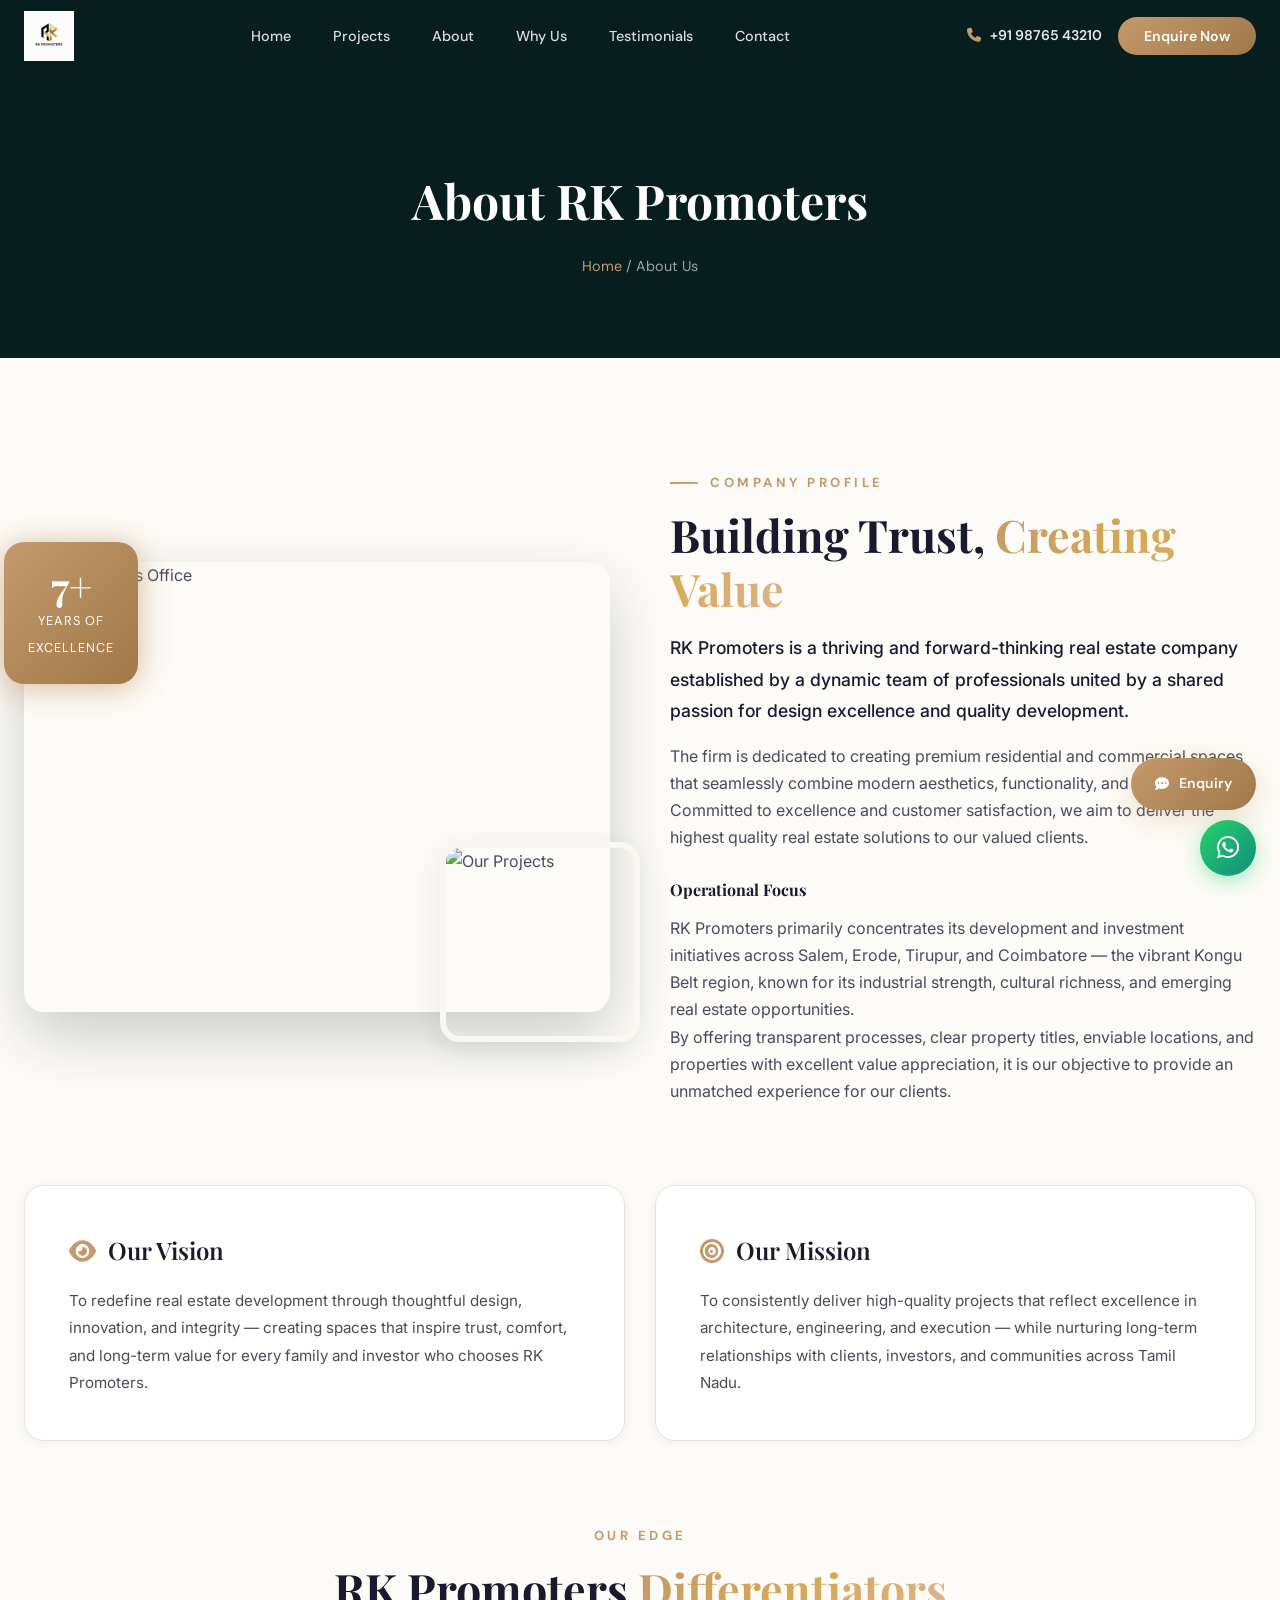
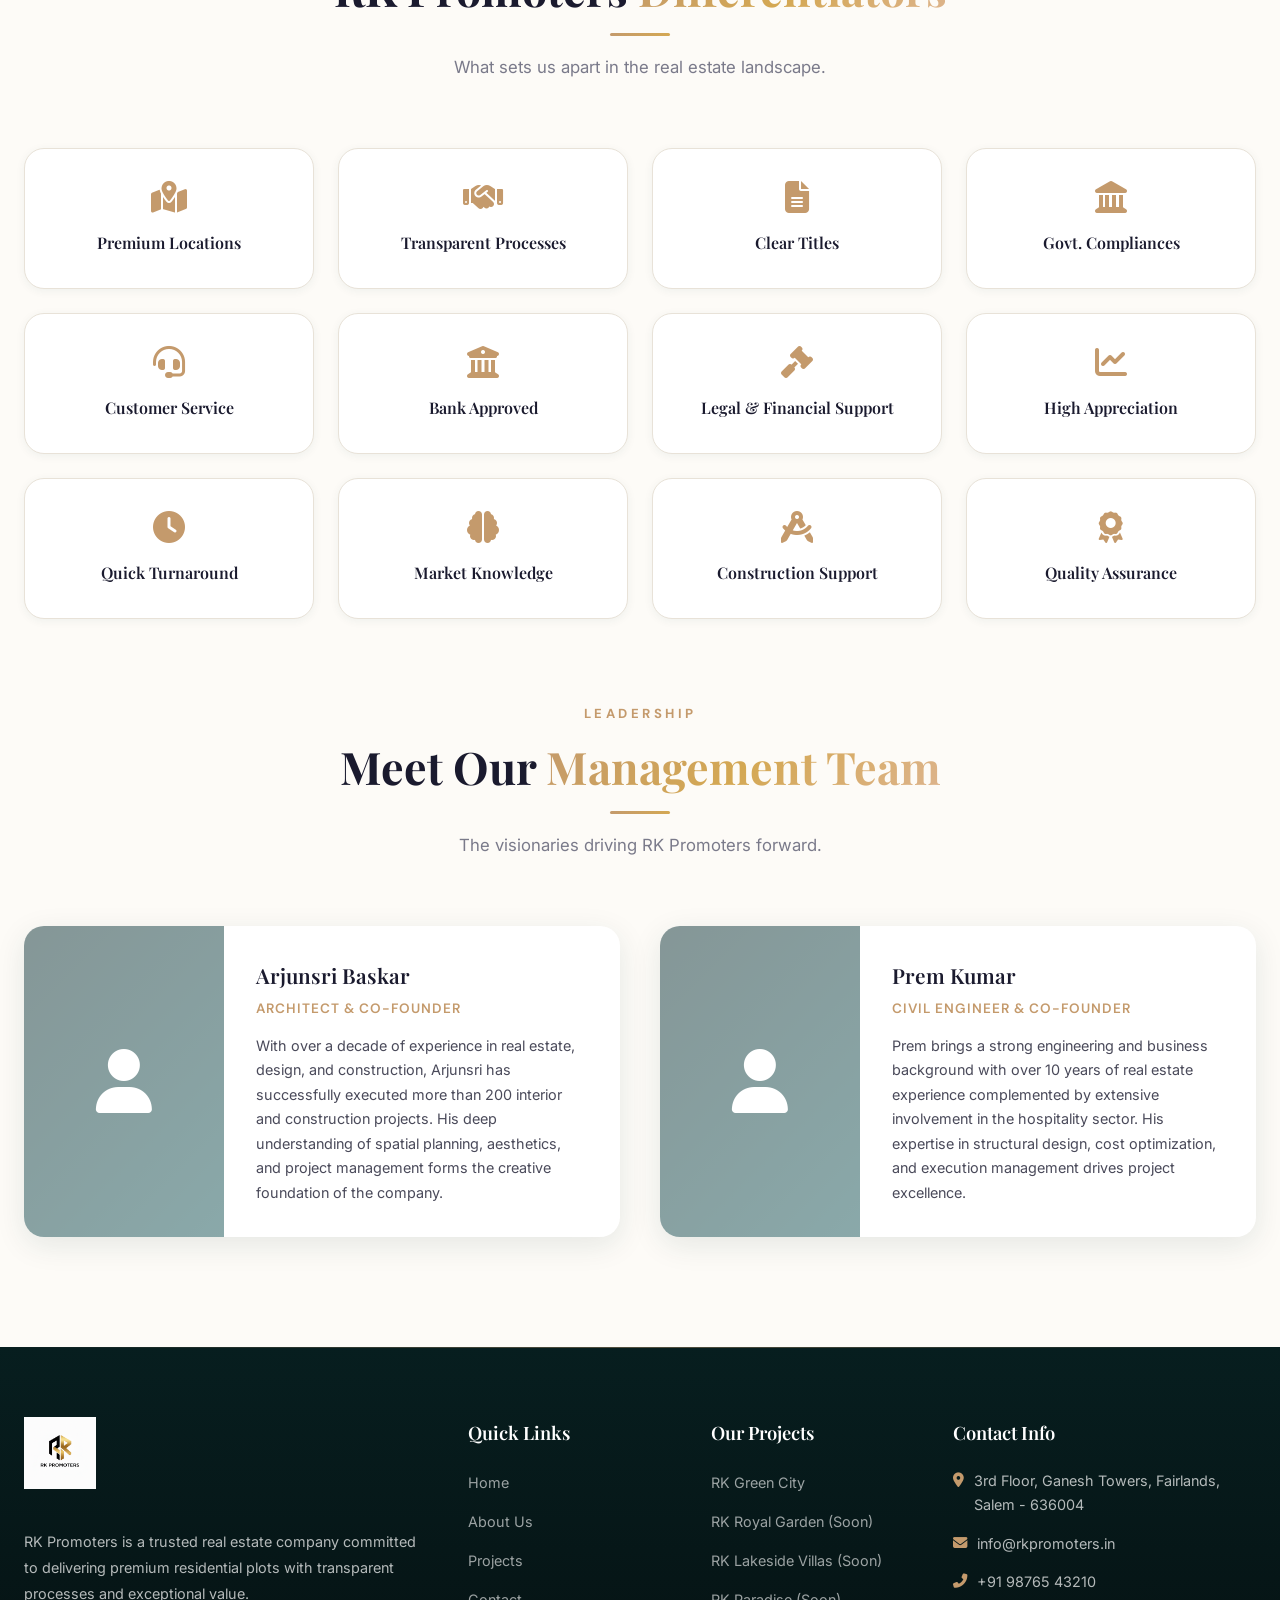
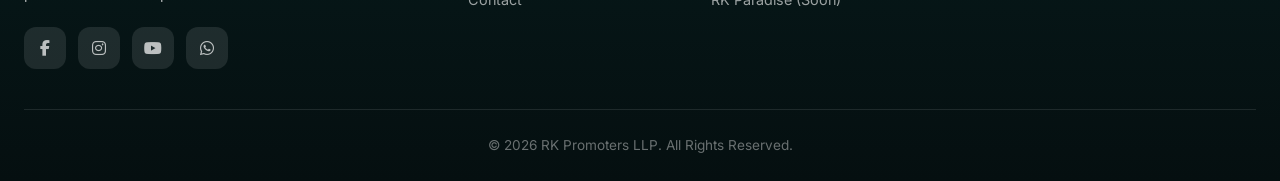
==== about.html @ 5c26dad8 "Initial commit - RK Promoters premium real estate website Co-authored-by: Cursor <cursoragent@cursor" ====
<!DOCTYPE html>
<html lang="en">
<head>
    <meta charset="UTF-8">
    <meta name="viewport" content="width=device-width, initial-scale=1.0">
    <title>About Us - RK Promoters | Trusted Real Estate Partner</title>
    <meta name="description" content="Learn about RK Promoters - our story, vision, mission, and the team behind your trusted real estate partner in Salem.">
    <link rel="preconnect" href="https://fonts.googleapis.com">
    <link rel="preconnect" href="https://fonts.gstatic.com" crossorigin>
    <link href="https://fonts.googleapis.com/css2?family=Playfair+Display:wght@400;500;600;700&family=Inter:wght@300;400;500;600;700&family=DM+Sans:wght@400;500;700&display=swap" rel="stylesheet">
    <link rel="stylesheet" href="https://cdnjs.cloudflare.com/ajax/libs/font-awesome/6.5.1/css/all.min.css">
    <link rel="stylesheet" href="css/style.css">
</head>
<body>
    <!-- Preloader -->
    <div id="preloader">
        <div class="loader">
            <div class="loader-inner"></div>
            <img src="images/logo.png" alt="RK Promoters">
        </div>
    </div>

    <!-- Navigation -->
    <nav class="navbar scrolled" id="navbar">
        <div class="nav-container">
            <a href="index.html" class="logo">
                <img src="images/logo.png" alt="RK Promoters" class="logo-img">
            </a>
            <ul class="nav-links" id="navLinks">
                <li><a href="index.html">Home</a></li>
                <li><a href="projects.html">Projects</a></li>
                <li><a href="about.html" class="active">About</a></li>
                <li><a href="index.html#advantages">Why Us</a></li>
                <li><a href="index.html#testimonials">Testimonials</a></li>
                <li><a href="index.html#contact">Contact</a></li>
            </ul>
            <div class="nav-actions">
                <a href="tel:+919876543210" class="nav-phone"><i class="fas fa-phone"></i> +91 98765 43210</a>
                <button class="btn-enquiry" onclick="openEnquiryModal()">Enquire Now</button>
            </div>
            <button class="hamburger" id="hamburger" onclick="toggleMenu()">
                <span></span><span></span><span></span>
            </button>
        </div>
    </nav>

    <!-- Page Banner -->
    <section class="page-banner">
        <div class="container">
            <div class="page-banner-content">
                <h1>About RK Promoters</h1>
                <p class="breadcrumb"><a href="index.html">Home</a> / About Us</p>
            </div>
        </div>
    </section>

    <!-- Company Profile -->
    <section class="section about-detail-section">
        <div class="container">
            <div class="about-profile-grid">
                <div class="about-images">
                    <div class="about-img-main">
                        <img src="https://images.unsplash.com/photo-1600607687939-ce8a6c25118c?w=800&q=80" alt="RK Promoters Office">
                    </div>
                    <div class="about-img-float">
                        <img src="https://images.unsplash.com/photo-1600585154340-be6161a56a0c?w=400&q=80" alt="Our Projects">
                    </div>
                    <div class="about-experience">
                        <span class="exp-number">7+</span>
                        <span class="exp-text">Years of<br>Excellence</span>
                    </div>
                </div>
                <div>
                    <span class="section-label">Company Profile</span>
                    <h2 class="section-title">Building Trust, <span class="text-gradient">Creating Value</span></h2>
                    <p class="about-lead">RK Promoters is a thriving and forward-thinking real estate company established by a dynamic team of professionals united by a shared passion for design excellence and quality development.</p>
                    <p>The firm is dedicated to creating premium residential and commercial spaces that seamlessly combine modern aesthetics, functionality, and long-term value. Committed to excellence and customer satisfaction, we aim to deliver the highest quality real estate solutions to our valued clients.</p>
                    <h4 style="margin-top: 24px; margin-bottom: 12px; font-family: var(--font-heading); color: var(--text-dark);">Operational Focus</h4>
                    <p>RK Promoters primarily concentrates its development and investment initiatives across Salem, Erode, Tirupur, and Coimbatore — the vibrant Kongu Belt region, known for its industrial strength, cultural richness, and emerging real estate opportunities.</p>
                    <p>By offering transparent processes, clear property titles, enviable locations, and properties with excellent value appreciation, it is our objective to provide an unmatched experience for our clients.</p>
                </div>
            </div>

            <!-- Vision & Mission -->
            <div class="vision-mission-grid">
                <div class="vm-card">
                    <h3><i class="fas fa-eye"></i> Our Vision</h3>
                    <p>To redefine real estate development through thoughtful design, innovation, and integrity — creating spaces that inspire trust, comfort, and long-term value for every family and investor who chooses RK Promoters.</p>
                </div>
                <div class="vm-card">
                    <h3><i class="fas fa-bullseye"></i> Our Mission</h3>
                    <p>To consistently deliver high-quality projects that reflect excellence in architecture, engineering, and execution — while nurturing long-term relationships with clients, investors, and communities across Tamil Nadu.</p>
                </div>
            </div>

            <!-- Differentiators -->
            <div class="section-header">
                <span class="section-label">Our Edge</span>
                <h2 class="section-title">RK Promoters <span class="text-gradient">Differentiators</span></h2>
                <p class="section-desc">What sets us apart in the real estate landscape.</p>
            </div>
            <div class="differentiators-grid">
                <div class="diff-card">
                    <i class="fas fa-map-marked-alt"></i>
                    <h4>Premium Locations</h4>
                </div>
                <div class="diff-card">
                    <i class="fas fa-handshake"></i>
                    <h4>Transparent Processes</h4>
                </div>
                <div class="diff-card">
                    <i class="fas fa-file-alt"></i>
                    <h4>Clear Titles</h4>
                </div>
                <div class="diff-card">
                    <i class="fas fa-landmark"></i>
                    <h4>Govt. Compliances</h4>
                </div>
                <div class="diff-card">
                    <i class="fas fa-headset"></i>
                    <h4>Customer Service</h4>
                </div>
                <div class="diff-card">
                    <i class="fas fa-university"></i>
                    <h4>Bank Approved</h4>
                </div>
                <div class="diff-card">
                    <i class="fas fa-gavel"></i>
                    <h4>Legal & Financial Support</h4>
                </div>
                <div class="diff-card">
                    <i class="fas fa-chart-line"></i>
                    <h4>High Appreciation</h4>
                </div>
                <div class="diff-card">
                    <i class="fas fa-clock"></i>
                    <h4>Quick Turnaround</h4>
                </div>
                <div class="diff-card">
                    <i class="fas fa-brain"></i>
                    <h4>Market Knowledge</h4>
                </div>
                <div class="diff-card">
                    <i class="fas fa-drafting-compass"></i>
                    <h4>Construction Support</h4>
                </div>
                <div class="diff-card">
                    <i class="fas fa-award"></i>
                    <h4>Quality Assurance</h4>
                </div>
            </div>

            <!-- Management Team -->
            <div class="section-header">
                <span class="section-label">Leadership</span>
                <h2 class="section-title">Meet Our <span class="text-gradient">Management Team</span></h2>
                <p class="section-desc">The visionaries driving RK Promoters forward.</p>
            </div>
            <div class="team-grid">
                <div class="team-card">
                    <div class="team-image">
                        <i class="fas fa-user"></i>
                    </div>
                    <div class="team-info">
                        <h4>Arjunsri Baskar</h4>
                        <span class="role">Architect & Co-Founder</span>
                        <p>With over a decade of experience in real estate, design, and construction, Arjunsri has successfully executed more than 200 interior and construction projects. His deep understanding of spatial planning, aesthetics, and project management forms the creative foundation of the company.</p>
                    </div>
                </div>
                <div class="team-card">
                    <div class="team-image">
                        <i class="fas fa-user"></i>
                    </div>
                    <div class="team-info">
                        <h4>Prem Kumar</h4>
                        <span class="role">Civil Engineer & Co-Founder</span>
                        <p>Prem brings a strong engineering and business background with over 10 years of real estate experience complemented by extensive involvement in the hospitality sector. His expertise in structural design, cost optimization, and execution management drives project excellence.</p>
                    </div>
                </div>
            </div>
        </div>
    </section>

    <!-- Footer -->
    <footer class="footer">
        <div class="container">
            <div class="footer-grid">
                <div class="footer-about">
                    <a href="index.html" class="logo footer-logo">
                        <img src="images/logo.png" alt="RK Promoters" class="logo-img">
                    </a>
                    <p>RK Promoters is a trusted real estate company committed to delivering premium residential plots with transparent processes and exceptional value.</p>
                    <div class="social-links">
                        <a href="#"><i class="fab fa-facebook-f"></i></a>
                        <a href="#"><i class="fab fa-instagram"></i></a>
                        <a href="#"><i class="fab fa-youtube"></i></a>
                        <a href="#"><i class="fab fa-whatsapp"></i></a>
                    </div>
                </div>
                <div class="footer-links">
                    <h4>Quick Links</h4>
                    <ul>
                        <li><a href="index.html">Home</a></li>
                        <li><a href="about.html">About Us</a></li>
                        <li><a href="projects.html">Projects</a></li>
                        <li><a href="index.html#contact">Contact</a></li>
                    </ul>
                </div>
                <div class="footer-links">
                    <h4>Our Projects</h4>
                    <ul>
                        <li><a href="project-detail.html?project=rk-green-city">RK Green City</a></li>
                        <li><a href="#">RK Royal Garden (Soon)</a></li>
                        <li><a href="#">RK Lakeside Villas (Soon)</a></li>
                        <li><a href="#">RK Paradise (Soon)</a></li>
                    </ul>
                </div>
                <div class="footer-contact">
                    <h4>Contact Info</h4>
                    <p><i class="fas fa-map-marker-alt"></i> 3rd Floor, Ganesh Towers, Fairlands, Salem - 636004</p>
                    <p><i class="fas fa-envelope"></i> info@rkpromoters.in</p>
                    <p><i class="fas fa-phone-alt"></i> +91 98765 43210</p>
                </div>
            </div>
            <div class="footer-bottom">
                <p>&copy; 2026 RK Promoters LLP. All Rights Reserved.</p>
            </div>
        </div>
    </footer>

    <!-- Floating Buttons -->
    <div class="floating-enquiry" onclick="openEnquiryModal()">
        <i class="fas fa-comment-dots"></i>
        <span>Enquiry</span>
    </div>
    <a href="https://wa.me/919876543210" class="floating-whatsapp" target="_blank">
        <i class="fab fa-whatsapp"></i>
    </a>

    <!-- Enquiry Modal -->
    <div class="modal-overlay" id="enquiryModal">
        <div class="modal">
            <button class="modal-close" onclick="closeEnquiryModal()"><i class="fas fa-times"></i></button>
            <div class="modal-header">
                <h3>Enquire Now</h3>
                <p>Fill the form below and we'll get back to you shortly!</p>
            </div>
            <form class="modal-form" onsubmit="handleEnquirySubmit(event)">
                <div class="form-group"><input type="text" placeholder="Your Name *" required></div>
                <div class="form-group"><input type="tel" placeholder="Phone Number *" required></div>
                <div class="form-group"><input type="email" placeholder="Email Address"></div>
                <div class="form-group">
                    <select>
                        <option value="">Select Project (Optional)</option>
                        <option value="rk-green-city">RK Green City</option>
                        <option value="rk-royal-garden">RK Royal Garden (Upcoming)</option>
                        <option value="rk-lakeside">RK Lakeside Villas (Upcoming)</option>
                        <option value="rk-paradise">RK Paradise (Upcoming)</option>
                    </select>
                </div>
                <div class="form-group"><textarea placeholder="Your Message" rows="3"></textarea></div>
                <button type="submit" class="btn btn-primary btn-full">Submit Enquiry <i class="fas fa-arrow-right"></i></button>
            </form>
        </div>
    </div>

    <button class="back-to-top" id="backToTop" onclick="scrollToTop()"><i class="fas fa-chevron-up"></i></button>

    <script src="js/main.js"></script>
</body>
</html>
---- css/style.css ----
/* ============================================
   RK PROMOTERS - Premium Real Estate Website
   Color Scheme: Deep Teal + Warm Copper + Off-White
   ============================================ */

/* CSS Custom Properties - Premium Luxury Palette */
:root {
    --primary: #0c2f30;
    --primary-light: #165456;
    --primary-dark: #071e1f;
    --accent: #c49a6c;
    --accent-light: #ddb48e;
    --accent-dark: #a07848;
    --gold: #d4a853;
    --gold-light: #f0d48a;
    --rose-gold: #b76e79;
    --bg-light: #fdfbf7;
    --bg-cream: #f5f0e8;
    --bg-warm: #faf6f0;
    --bg-dark: #0a1e1f;
    --text-dark: #1a1a2e;
    --text-body: #4a4a5a;
    --text-light: #7a7a8a;
    --white: #ffffff;
    --border: #e8e2d8;
    --shadow-sm: 0 2px 10px rgba(15, 61, 62, 0.06);
    --shadow-md: 0 8px 30px rgba(15, 61, 62, 0.1);
    --shadow-lg: 0 20px 60px rgba(15, 61, 62, 0.15);
    --shadow-accent: 0 8px 30px rgba(196, 154, 108, 0.3);
    --shadow-gold: 0 8px 30px rgba(212, 168, 83, 0.25);
    --shadow-premium: 0 25px 60px rgba(10, 30, 31, 0.2);
    --glow-accent: 0 0 30px rgba(196, 154, 108, 0.4);
    --glow-gold: 0 0 40px rgba(212, 168, 83, 0.3);
    --radius-sm: 8px;
    --radius-md: 12px;
    --radius-lg: 20px;
    --radius-xl: 30px;
    --transition: all 0.4s cubic-bezier(0.25, 0.46, 0.45, 0.94);
    --transition-fast: all 0.25s ease;
    --transition-premium: all 0.6s cubic-bezier(0.16, 1, 0.3, 1);
    --font-heading: 'Playfair Display', Georgia, serif;
    --font-body: 'Inter', -apple-system, sans-serif;
    --font-accent: 'DM Sans', sans-serif;
}

/* Reset & Base */
*, *::before, *::after {
    margin: 0;
    padding: 0;
    box-sizing: border-box;
}

html {
    scroll-behavior: smooth;
    scroll-padding-top: 80px;
}

body {
    font-family: var(--font-body);
    color: var(--text-body);
    background: var(--bg-light);
    line-height: 1.7;
    overflow-x: hidden;
    -webkit-font-smoothing: antialiased;
    -moz-osx-font-smoothing: grayscale;
}

/* Premium Selection */
::selection {
    background: rgba(196, 154, 108, 0.25);
    color: var(--primary-dark);
}

/* Premium Scrollbar */
::-webkit-scrollbar { width: 8px; }
::-webkit-scrollbar-track { background: var(--bg-cream); }
::-webkit-scrollbar-thumb {
    background: linear-gradient(180deg, var(--accent), var(--primary));
    border-radius: 10px;
}
::-webkit-scrollbar-thumb:hover { background: var(--accent-dark); }

a {
    text-decoration: none;
    color: inherit;
    transition: var(--transition-fast);
}

img {
    max-width: 100%;
    height: auto;
    display: block;
}

ul { list-style: none; }

.container {
    max-width: 1280px;
    margin: 0 auto;
    padding: 0 24px;
}

.section {
    padding: 110px 0;
    position: relative;
    overflow: hidden;
}

.text-center { text-align: center; }
.mt-4 { margin-top: 3rem; }

/* ============ PREMIUM REVEAL ANIMATIONS ============ */
.reveal {
    opacity: 0;
    transform: translateY(40px);
    transition: opacity 0.8s cubic-bezier(0.16, 1, 0.3, 1),
                transform 0.8s cubic-bezier(0.16, 1, 0.3, 1);
}
.reveal.reveal-left { transform: translateX(-60px) translateY(0); }
.reveal.reveal-right { transform: translateX(60px) translateY(0); }
.reveal.reveal-scale { transform: scale(0.85); }
.reveal.reveal-rotate { transform: perspective(800px) rotateY(8deg); }
.reveal.active {
    opacity: 1;
    transform: translateY(0) translateX(0) scale(1) rotateY(0deg);
}

/* Stagger delays for children */
.reveal-stagger > *:nth-child(1) { transition-delay: 0s; }
.reveal-stagger > *:nth-child(2) { transition-delay: 0.1s; }
.reveal-stagger > *:nth-child(3) { transition-delay: 0.2s; }
.reveal-stagger > *:nth-child(4) { transition-delay: 0.25s; }
.reveal-stagger > *:nth-child(5) { transition-delay: 0.3s; }
.reveal-stagger > *:nth-child(6) { transition-delay: 0.35s; }

/* ============ DECORATIVE ELEMENTS ============ */
.section-decoration {
    position: absolute;
    pointer-events: none;
    z-index: 0;
}

.deco-circle {
    border-radius: 50%;
    border: 1px solid rgba(196, 154, 108, 0.12);
}

.deco-gradient-orb {
    border-radius: 50%;
    background: radial-gradient(circle, rgba(196, 154, 108, 0.08) 0%, transparent 70%);
    filter: blur(40px);
}

.deco-dots {
    background-image: radial-gradient(rgba(196, 154, 108, 0.15) 1px, transparent 1px);
    background-size: 20px 20px;
}

.deco-line {
    height: 1px;
    background: linear-gradient(90deg, transparent, var(--accent), transparent);
    opacity: 0.2;
}

/* Section wave divider */
.section-wave {
    position: absolute;
    bottom: -1px;
    left: 0;
    width: 100%;
    overflow: hidden;
    line-height: 0;
    z-index: 1;
}
.section-wave svg {
    position: relative;
    display: block;
    width: calc(100% + 1.3px);
    height: 60px;
}
.section-wave .shape-fill {
    fill: var(--bg-light);
}

/* Gradient text */
.text-gradient {
    background: linear-gradient(135deg, var(--accent), var(--gold), var(--accent-light));
    -webkit-background-clip: text;
    -webkit-text-fill-color: transparent;
    background-clip: text;
}

/* Gold shimmer text */
.text-shimmer {
    background: linear-gradient(120deg, var(--accent) 0%, var(--gold-light) 50%, var(--accent) 100%);
    background-size: 200% 100%;
    -webkit-background-clip: text;
    -webkit-text-fill-color: transparent;
    background-clip: text;
    animation: shimmerText 3s ease-in-out infinite;
}

@keyframes shimmerText {
    0% { background-position: -200% center; }
    100% { background-position: 200% center; }
}

/* ============ PRELOADER ============ */
#preloader {
    position: fixed;
    top: 0;
    left: 0;
    width: 100%;
    height: 100%;
    background: linear-gradient(135deg, var(--primary-dark) 0%, #0c2a2b 50%, var(--primary) 100%);
    z-index: 99999;
    display: flex;
    align-items: center;
    justify-content: center;
    transition: opacity 0.8s cubic-bezier(0.16, 1, 0.3, 1), visibility 0.8s cubic-bezier(0.16, 1, 0.3, 1);
}

#preloader.loaded {
    opacity: 0;
    visibility: hidden;
}

#preloader::before {
    content: '';
    position: absolute;
    top: 50%;
    left: 50%;
    width: 200px;
    height: 200px;
    transform: translate(-50%, -50%);
    border-radius: 50%;
    background: radial-gradient(circle, rgba(196, 154, 108, 0.1) 0%, transparent 70%);
    animation: preloaderPulse 2s ease-in-out infinite;
}

@keyframes preloaderPulse {
    0%, 100% { transform: translate(-50%, -50%) scale(1); opacity: 0.5; }
    50% { transform: translate(-50%, -50%) scale(1.5); opacity: 1; }
}

.loader {
    text-align: center;
    position: relative;
    z-index: 1;
}

.loader-inner {
    width: 60px;
    height: 60px;
    border: 2px solid rgba(196, 154, 108, 0.15);
    border-top-color: var(--accent);
    border-right-color: var(--gold);
    border-radius: 50%;
    animation: spin 1s linear infinite;
    margin: 0 auto 24px;
    position: relative;
}

.loader-inner::after {
    content: '';
    position: absolute;
    top: 4px;
    left: 4px;
    right: 4px;
    bottom: 4px;
    border: 2px solid transparent;
    border-bottom-color: var(--accent-light);
    border-radius: 50%;
    animation: spin 1.5s linear infinite reverse;
}

.loader span {
    color: var(--accent);
    font-family: var(--font-heading);
    font-size: 1.4rem;
    letter-spacing: 6px;
    font-weight: 500;
}

@keyframes spin {
    to { transform: rotate(360deg); }
}

/* ============ SECTION HEADERS ============ */
.section-label {
    display: inline-flex;
    align-items: center;
    gap: 12px;
    font-family: var(--font-accent);
    font-size: 0.82rem;
    font-weight: 700;
    color: var(--accent);
    text-transform: uppercase;
    letter-spacing: 3.5px;
    margin-bottom: 14px;
    position: relative;
    padding-left: 40px;
}

.section-label::before {
    content: '';
    position: absolute;
    left: 0;
    top: 50%;
    width: 28px;
    height: 2px;
    background: linear-gradient(90deg, var(--accent), var(--gold));
    transform: translateY(-50%);
}

.section-header .section-label {
    padding-left: 0;
    justify-content: center;
}

.section-header .section-label::before {
    display: none;
}

.section-header .section-label::after {
    display: none;
}

.section-header {
    text-align: center;
    max-width: 640px;
    margin: 0 auto 65px;
    position: relative;
    z-index: 1;
}

.section-title {
    font-family: var(--font-heading);
    font-size: 2.8rem;
    font-weight: 700;
    color: var(--text-dark);
    line-height: 1.2;
    margin-bottom: 16px;
}

/* Gold underline decoration under section titles */
.section-header .section-title::after {
    content: '';
    display: block;
    width: 60px;
    height: 3px;
    background: linear-gradient(90deg, var(--accent), var(--gold));
    margin: 18px auto 0;
    border-radius: 2px;
}

.text-accent {
    color: var(--accent);
}

.section-desc {
    font-size: 1.05rem;
    color: var(--text-light);
    line-height: 1.8;
    margin-top: 8px;
}

/* ============ BUTTONS ============ */
.btn {
    display: inline-flex;
    align-items: center;
    gap: 10px;
    padding: 14px 34px;
    font-family: var(--font-accent);
    font-size: 0.95rem;
    font-weight: 600;
    border-radius: var(--radius-xl);
    cursor: pointer;
    transition: var(--transition-premium);
    border: 2px solid transparent;
    letter-spacing: 0.5px;
    position: relative;
    overflow: hidden;
    z-index: 1;
}

/* Premium shimmer overlay on buttons */
.btn::before {
    content: '';
    position: absolute;
    top: 0;
    left: -100%;
    width: 100%;
    height: 100%;
    background: linear-gradient(120deg, transparent 0%, rgba(255, 255, 255, 0.2) 50%, transparent 100%);
    transition: left 0.6s ease;
    z-index: -1;
}

.btn:hover::before {
    left: 100%;
}

.btn-primary {
    background: linear-gradient(135deg, var(--accent), var(--accent-dark));
    color: var(--white);
    border-color: var(--accent);
}

.btn-primary:hover {
    background: linear-gradient(135deg, var(--accent-dark), var(--accent));
    border-color: var(--accent-dark);
    transform: translateY(-3px);
    box-shadow: var(--shadow-accent), var(--glow-accent);
}

.btn-outline {
    background: transparent;
    color: var(--white);
    border-color: rgba(255,255,255,0.35);
    backdrop-filter: blur(4px);
}

.btn-outline:hover {
    background: var(--white);
    color: var(--primary);
    border-color: var(--white);
    transform: translateY(-3px);
    box-shadow: 0 10px 30px rgba(255, 255, 255, 0.2);
}

.btn-sm {
    padding: 10px 24px;
    font-size: 0.85rem;
}

.btn-full {
    width: 100%;
    justify-content: center;
}

.btn i {
    font-size: 0.85rem;
    transition: transform 0.4s cubic-bezier(0.16, 1, 0.3, 1);
}

.btn:hover i {
    transform: translateX(5px);
}

/* ============ NAVBAR ============ */
.navbar {
    position: fixed;
    top: 0;
    left: 0;
    width: 100%;
    z-index: 1000;
    padding: 8px 0;
    background-color: transparent;
    transition: background-color 0.5s ease, box-shadow 0.5s ease, border-color 0.5s ease;
    border-bottom: 1px solid transparent;
}

.navbar.scrolled {
    background-color: rgba(255, 255, 255, 0.92);
    backdrop-filter: blur(20px);
    -webkit-backdrop-filter: blur(20px);
    box-shadow: 0 4px 30px rgba(10, 30, 31, 0.08);
    border-bottom-color: rgba(196, 154, 108, 0.12);
}

.nav-container {
    max-width: 1340px;
    margin: 0 auto;
    padding: 0 24px;
    display: flex;
    align-items: center;
    justify-content: space-between;
    min-height: 56px;
    position: relative;
}

.logo {
    display: flex;
    align-items: center;
    gap: 12px;
    z-index: 10;
}

.logo-icon {
    width: 46px;
    height: 46px;
    background: var(--accent);
    color: var(--white);
    font-family: var(--font-heading);
    font-size: 1.5rem;
    font-weight: 700;
    display: flex;
    align-items: center;
    justify-content: center;
    border-radius: 12px;
    transition: var(--transition);
}

.logo:hover .logo-icon {
    transform: rotate(-5deg) scale(1.05);
}

/* Logo image */
.logo-img {
    height: 50px;
    width: auto;
    object-fit: contain;
    transition: transform 0.3s ease;
}

.logo:hover .logo-img {
    transform: scale(1.04);
}

.footer .logo-img {
    height: 72px;
    margin-bottom: 20px;
}

.loader img {
    height: 80px;
    width: auto;
    margin-bottom: 14px;
}

/* ---- RK INNOVATIVE LOGO ---- */
.logo-icon-rk {
    width: 50px;
    height: 50px;
    position: relative;
    display: flex;
    align-items: center;
    justify-content: center;
    background: linear-gradient(135deg, var(--primary) 0%, var(--primary-light) 100%);
    border-radius: 14px;
    overflow: hidden;
    transition: var(--transition);
    flex-shrink: 0;
    box-shadow: 0 4px 15px rgba(15, 61, 62, 0.3);
}

.logo-icon-rk::before {
    content: '';
    position: absolute;
    top: -1px;
    left: -1px;
    right: -1px;
    bottom: -1px;
    border-radius: 15px;
    background: linear-gradient(135deg, var(--accent), var(--accent-light), var(--accent));
    z-index: 0;
    opacity: 0.8;
}

.logo-icon-rk::after {
    content: '';
    position: absolute;
    top: 2px;
    left: 2px;
    right: 2px;
    bottom: 2px;
    background: linear-gradient(135deg, var(--primary) 0%, var(--primary-dark) 100%);
    border-radius: 12px;
    z-index: 1;
}

.rk-r, .rk-k {
    position: relative;
    z-index: 2;
    font-family: var(--font-heading);
    font-weight: 700;
    line-height: 1;
}

.rk-r {
    font-size: 1.4rem;
    color: var(--accent-light);
    margin-right: -2px;
}

.rk-k {
    font-size: 1.15rem;
    color: var(--white);
    opacity: 0.9;
}

.rk-diamond {
    position: absolute;
    bottom: 6px;
    left: 50%;
    transform: translateX(-50%) rotate(45deg);
    width: 5px;
    height: 5px;
    background: var(--accent);
    z-index: 2;
}

.logo:hover .logo-icon-rk {
    transform: scale(1.05);
    box-shadow: 0 6px 25px rgba(200, 149, 108, 0.4);
}

.logo:hover .logo-icon-rk .rk-r {
    color: var(--white);
}

.logo:hover .logo-icon-rk .rk-k {
    color: var(--accent-light);
}

.logo-name {
    display: block;
    font-family: var(--font-heading);
    font-size: 1.35rem;
    font-weight: 700;
    color: var(--white);
    line-height: 1.1;
    transition: var(--transition-fast);
}

.logo-tagline {
    display: block;
    font-family: var(--font-accent);
    font-size: 0.65rem;
    font-weight: 700;
    letter-spacing: 4px;
    color: var(--accent);
    line-height: 1;
}

.navbar.scrolled .logo-name {
    color: var(--text-dark);
}

.nav-links {
    display: flex;
    gap: 6px;
}

.nav-links a {
    padding: 8px 18px;
    font-family: var(--font-accent);
    font-size: 0.9rem;
    font-weight: 500;
    color: rgba(255, 255, 255, 0.85);
    border-radius: var(--radius-xl);
    position: relative;
    transition: color 0.4s ease, background-color 0.4s ease;
}

/* Gold underline on active/hover */
.nav-links a::after {
    content: '';
    position: absolute;
    bottom: 2px;
    left: 50%;
    width: 0;
    height: 2px;
    background: linear-gradient(90deg, var(--accent), var(--gold));
    border-radius: 1px;
    transition: width 0.4s cubic-bezier(0.16, 1, 0.3, 1), left 0.4s cubic-bezier(0.16, 1, 0.3, 1);
}

.nav-links a:hover::after,
.nav-links a.active::after {
    width: 60%;
    left: 20%;
}

.nav-links a:hover,
.nav-links a.active {
    color: var(--white);
}

.navbar.scrolled .nav-links a {
    color: var(--text-body);
}

.navbar.scrolled .nav-links a:hover,
.navbar.scrolled .nav-links a.active {
    color: var(--primary);
}

.nav-actions {
    display: flex;
    align-items: center;
    gap: 16px;
}

.nav-phone {
    font-family: var(--font-accent);
    font-size: 0.88rem;
    font-weight: 600;
    color: rgba(255,255,255,0.9);
    transition: color 0.6s ease;
}

.nav-phone i {
    margin-right: 6px;
    color: var(--accent);
}

.navbar.scrolled .nav-phone {
    color: var(--text-dark);
}

.btn-enquiry {
    padding: 10px 26px;
    background: linear-gradient(135deg, var(--accent), var(--accent-dark));
    color: var(--white);
    border: none;
    border-radius: var(--radius-xl);
    font-family: var(--font-accent);
    font-size: 0.88rem;
    font-weight: 600;
    cursor: pointer;
    transition: var(--transition-premium);
    position: relative;
    overflow: hidden;
}

.btn-enquiry::before {
    content: '';
    position: absolute;
    top: 0;
    left: -100%;
    width: 100%;
    height: 100%;
    background: linear-gradient(120deg, transparent 0%, rgba(255, 255, 255, 0.2) 50%, transparent 100%);
    transition: left 0.5s ease;
}

.btn-enquiry:hover::before { left: 100%; }

.btn-enquiry:hover {
    background: linear-gradient(135deg, var(--accent-dark), var(--accent));
    transform: translateY(-2px);
    box-shadow: var(--shadow-accent), var(--glow-accent);
}

.hamburger {
    display: none;
    flex-direction: column;
    gap: 5px;
    background: none;
    border: none;
    cursor: pointer;
    padding: 6px;
    z-index: 10;
}

.hamburger span {
    display: block;
    width: 26px;
    height: 2.5px;
    background: var(--white);
    border-radius: 3px;
    transition: background 0.6s ease, transform 0.3s ease, opacity 0.3s ease;
}

.navbar.scrolled .hamburger span {
    background: var(--text-dark);
}

.hamburger.active span:nth-child(1) {
    transform: rotate(45deg) translate(5px, 5px);
}

.hamburger.active span:nth-child(2) {
    opacity: 0;
}

.hamburger.active span:nth-child(3) {
    transform: rotate(-45deg) translate(5px, -5px);
}

/* ============ HERO SECTION ============ */
.hero {
    position: relative;
    height: 100vh;
    min-height: 700px;
    display: flex;
    align-items: center;
    overflow: hidden;
}

.hero-bg-slider {
    position: absolute;
    top: 0;
    left: 0;
    width: 100%;
    height: 100%;
}

.hero-slide {
    position: absolute;
    top: 0;
    left: 0;
    width: 100%;
    height: 100%;
    background-size: cover;
    background-position: center;
    opacity: 0;
    transform: scale(1.15);
    transition: opacity 1.5s ease, transform 10s ease;
}

.hero-slide.active {
    opacity: 1;
    transform: scale(1);
}

.hero-overlay {
    position: absolute;
    top: 0;
    left: 0;
    width: 100%;
    height: 100%;
    background: linear-gradient(135deg, rgba(7, 30, 31, 0.92) 0%, rgba(12, 47, 48, 0.75) 40%, rgba(22, 84, 86, 0.55) 100%);
    z-index: 1;
}

/* Premium decorative grid lines in hero */
.hero::after {
    content: '';
    position: absolute;
    top: 0;
    left: 0;
    width: 100%;
    height: 100%;
    background-image:
        linear-gradient(rgba(196, 154, 108, 0.03) 1px, transparent 1px),
        linear-gradient(90deg, rgba(196, 154, 108, 0.03) 1px, transparent 1px);
    background-size: 80px 80px;
    z-index: 1;
    pointer-events: none;
}

.hero-content {
    position: relative;
    z-index: 2;
    max-width: 1280px;
    margin: 0 auto;
    padding: 0 24px;
    width: 100%;
}

.hero-text-slider {
    position: relative;
    min-height: 320px;
}

.hero-text-slide {
    position: absolute;
    top: 0;
    left: 0;
    opacity: 0;
    transform: translateY(30px);
    transition: opacity 0.8s ease, transform 0.8s ease;
    pointer-events: none;
}

.hero-text-slide.active {
    opacity: 1;
    transform: translateY(0);
    pointer-events: all;
}

.hero-badge {
    display: inline-flex;
    align-items: center;
    gap: 8px;
    padding: 10px 24px;
    background: rgba(196, 154, 108, 0.12);
    border: 1px solid rgba(196, 154, 108, 0.3);
    border-radius: var(--radius-xl);
    color: var(--accent-light);
    font-family: var(--font-accent);
    font-size: 0.82rem;
    font-weight: 700;
    letter-spacing: 2px;
    text-transform: uppercase;
    margin-bottom: 28px;
    backdrop-filter: blur(12px);
    animation: badgePulse 3s ease-in-out infinite;
}

.hero-badge::before {
    content: '';
    width: 6px;
    height: 6px;
    background: var(--gold);
    border-radius: 50%;
    animation: dotPulse 2s ease-in-out infinite;
}

@keyframes badgePulse {
    0%, 100% { border-color: rgba(196, 154, 108, 0.3); }
    50% { border-color: rgba(196, 154, 108, 0.6); }
}

@keyframes dotPulse {
    0%, 100% { opacity: 1; transform: scale(1); }
    50% { opacity: 0.5; transform: scale(0.7); }
}

.hero h1 {
    font-family: var(--font-heading);
    font-size: 4.4rem;
    font-weight: 700;
    color: var(--white);
    line-height: 1.12;
    margin-bottom: 22px;
    text-shadow: 0 2px 40px rgba(0, 0, 0, 0.3);
}

.hero h1 .text-accent {
    background: linear-gradient(135deg, var(--accent-light), var(--gold-light), var(--accent-light));
    -webkit-background-clip: text;
    -webkit-text-fill-color: transparent;
    background-clip: text;
}

.hero p {
    font-size: 1.15rem;
    color: rgba(255, 255, 255, 0.7);
    max-width: 520px;
    line-height: 1.9;
    margin-bottom: 38px;
}

.hero-actions {
    display: flex;
    gap: 16px;
    flex-wrap: wrap;
}

.hero-slider-nav {
    position: absolute;
    bottom: 100px;
    left: 50%;
    transform: translateX(-50%);
    z-index: 2;
    display: flex;
    gap: 12px;
}

.slider-dot {
    width: 12px;
    height: 12px;
    border-radius: 50%;
    border: 2px solid rgba(255, 255, 255, 0.4);
    background: transparent;
    cursor: pointer;
    transition: var(--transition);
}

.slider-dot.active {
    background: var(--accent);
    border-color: var(--accent);
    transform: scale(1.2);
}

.hero-scroll-indicator {
    position: absolute;
    bottom: 36px;
    left: 50%;
    transform: translateX(-50%);
    z-index: 2;
    display: flex;
    flex-direction: column;
    align-items: center;
    gap: 10px;
    animation: float 2.5s ease-in-out infinite;
}

.mouse {
    width: 26px;
    height: 40px;
    border: 2px solid rgba(255, 255, 255, 0.4);
    border-radius: 14px;
    display: flex;
    justify-content: center;
    padding-top: 8px;
}

.wheel {
    width: 4px;
    height: 10px;
    background: var(--accent);
    border-radius: 2px;
    animation: scroll-wheel 1.5s ease-in-out infinite;
}

.hero-scroll-indicator span {
    color: rgba(255, 255, 255, 0.5);
    font-size: 0.72rem;
    font-family: var(--font-accent);
    text-transform: uppercase;
    letter-spacing: 2px;
}

@keyframes scroll-wheel {
    0% { opacity: 1; transform: translateY(0); }
    100% { opacity: 0; transform: translateY(10px); }
}

@keyframes float {
    0%, 100% { transform: translateX(-50%) translateY(0); }
    50% { transform: translateX(-50%) translateY(-8px); }
}

/* ============ PROJECTS SECTION ============ */
.projects-section {
    background: var(--bg-light);
}

.projects-grid {
    display: grid;
    grid-template-columns: repeat(3, 1fr);
    gap: 30px;
}

.project-card {
    background: var(--white);
    border-radius: var(--radius-lg);
    overflow: hidden;
    box-shadow: var(--shadow-sm);
    transition: var(--transition-premium);
    opacity: 0;
    transform: translateY(30px);
    border: 1px solid var(--border);
    position: relative;
}

/* Subtle border glow on hover - removed colored overlay to keep text readable */

.project-card.visible {
    opacity: 1;
    transform: translateY(0);
}

.project-card:hover {
    transform: translateY(-10px);
    box-shadow: var(--shadow-premium);
    border-color: transparent;
}

.project-image {
    position: relative;
    height: 240px;
    overflow: hidden;
}

.project-image img {
    width: 100%;
    height: 100%;
    object-fit: cover;
    transition: transform 0.6s ease;
}

.project-card:hover .project-image img {
    transform: scale(1.08);
}

.project-badge {
    position: absolute;
    top: 16px;
    left: 16px;
    padding: 6px 14px;
    background: var(--accent);
    color: var(--white);
    font-family: var(--font-accent);
    font-size: 0.75rem;
    font-weight: 700;
    border-radius: var(--radius-xl);
    text-transform: uppercase;
    letter-spacing: 1px;
    z-index: 2;
}

.project-overlay {
    position: absolute;
    top: 0;
    left: 0;
    width: 100%;
    height: 100%;
    background: rgba(15, 61, 62, 0.6);
    display: flex;
    align-items: center;
    justify-content: center;
    opacity: 0;
    transition: opacity 0.4s ease;
}

.project-card:hover .project-overlay {
    opacity: 1;
}

.project-overlay .btn {
    background: var(--white);
    color: var(--primary);
    border-color: var(--white);
    transform: translateY(10px);
    transition: var(--transition);
}

.project-card:hover .project-overlay .btn {
    transform: translateY(0);
}

.project-info {
    padding: 24px;
}

.project-info h3 {
    font-family: var(--font-heading);
    font-size: 1.3rem;
    font-weight: 600;
    color: var(--text-dark);
    margin-bottom: 8px;
}

.project-location {
    font-size: 0.88rem;
    color: var(--text-light);
    margin-bottom: 14px;
}

.project-location i {
    color: var(--accent);
    margin-right: 6px;
}

.project-tags {
    display: flex;
    gap: 8px;
    flex-wrap: wrap;
}

.project-tags span {
    padding: 5px 12px;
    background: var(--bg-cream);
    color: var(--primary);
    font-family: var(--font-accent);
    font-size: 0.75rem;
    font-weight: 600;
    border-radius: var(--radius-xl);
}

/* ============ STATS SECTION ============ */
.stats-section {
    position: relative;
    padding: 90px 0;
    overflow: hidden;
}

.stats-bg {
    position: absolute;
    top: 0;
    left: 0;
    width: 100%;
    height: 100%;
    background-size: cover;
    background-position: center;
    background-attachment: fixed;
}

.stats-overlay {
    position: absolute;
    top: 0;
    left: 0;
    width: 100%;
    height: 100%;
    background: linear-gradient(135deg, rgba(7, 30, 31, 0.95) 0%, rgba(12, 47, 48, 0.9) 50%, rgba(7, 30, 31, 0.95) 100%);
}

/* Gold accent line at top of stats */
.stats-section::before {
    content: '';
    position: absolute;
    top: 0;
    left: 10%;
    right: 10%;
    height: 1px;
    background: linear-gradient(90deg, transparent, var(--accent), transparent);
    z-index: 2;
    opacity: 0.5;
}

.stats-grid {
    position: relative;
    z-index: 1;
    display: flex;
    justify-content: center;
    gap: 60px;
    flex-wrap: wrap;
}

.stat-number {
    font-family: var(--font-heading);
    font-size: 3.8rem;
    font-weight: 700;
    background: linear-gradient(135deg, var(--accent-light), var(--gold-light));
    -webkit-background-clip: text;
    -webkit-text-fill-color: transparent;
    background-clip: text;
    line-height: 1;
    display: inline;
}

.stat-suffix {
    font-family: var(--font-heading);
    font-size: 2.5rem;
    font-weight: 700;
    background: linear-gradient(135deg, var(--accent-light), var(--gold-light));
    -webkit-background-clip: text;
    -webkit-text-fill-color: transparent;
    background-clip: text;
    display: inline;
}

.stat-item p {
    font-family: var(--font-accent);
    font-size: 0.85rem;
    color: rgba(255, 255, 255, 0.6);
    margin-top: 10px;
    text-transform: uppercase;
    letter-spacing: 2px;
}

.stat-item {
    text-align: center;
    display: flex;
    flex-direction: column;
    align-items: center;
    min-width: 140px;
    position: relative;
    padding: 20px 10px;
}

/* ============ ABOUT SECTION ============ */
.about-section {
    background: var(--bg-warm);
    position: relative;
    overflow: hidden;
}

.about-grid {
    display: grid;
    grid-template-columns: 1fr 1fr;
    gap: 80px;
    align-items: center;
}

.about-images {
    position: relative;
}

.about-img-main {
    border-radius: var(--radius-lg);
    overflow: hidden;
    box-shadow: var(--shadow-premium);
    position: relative;
}

/* Premium gold border accent on about image */
.about-img-main::after {
    content: '';
    position: absolute;
    top: 10px;
    left: 10px;
    right: -10px;
    bottom: -10px;
    border: 2px solid rgba(196, 154, 108, 0.25);
    border-radius: var(--radius-lg);
    z-index: -1;
}

.about-img-main img {
    width: 100%;
    height: 450px;
    object-fit: cover;
}

.about-img-float {
    position: absolute;
    bottom: -30px;
    right: -30px;
    width: 200px;
    height: 200px;
    border-radius: var(--radius-lg);
    overflow: hidden;
    border: 6px solid var(--bg-warm);
    box-shadow: var(--shadow-md);
}

.about-img-float img {
    width: 100%;
    height: 100%;
    object-fit: cover;
}

.about-experience {
    position: absolute;
    top: -20px;
    left: -20px;
    background: linear-gradient(135deg, var(--accent), var(--accent-dark));
    color: var(--white);
    padding: 24px;
    border-radius: var(--radius-lg);
    text-align: center;
    box-shadow: var(--shadow-accent), var(--glow-accent);
    animation: expFloat 4s ease-in-out infinite;
}

@keyframes expFloat {
    0%, 100% { transform: translateY(0); }
    50% { transform: translateY(-6px); }
}

.exp-number {
    display: block;
    font-family: var(--font-heading);
    font-size: 2.5rem;
    font-weight: 700;
    line-height: 1;
}

.exp-text {
    font-family: var(--font-accent);
    font-size: 0.8rem;
    text-transform: uppercase;
    letter-spacing: 1px;
    line-height: 1.4;
    margin-top: 6px;
}

.about-lead {
    font-size: 1.1rem;
    color: var(--text-dark);
    font-weight: 500;
    margin-bottom: 16px;
    line-height: 1.8;
}

.about-content p {
    margin-bottom: 24px;
}

.about-highlights {
    display: grid;
    grid-template-columns: 1fr 1fr;
    gap: 14px;
    margin-bottom: 32px;
}

.highlight-item {
    display: flex;
    align-items: center;
    gap: 10px;
    font-family: var(--font-accent);
    font-size: 0.92rem;
    font-weight: 600;
    color: var(--text-dark);
}

.highlight-item i {
    color: var(--accent);
    font-size: 1.1rem;
    background: linear-gradient(135deg, var(--accent), var(--gold));
    -webkit-background-clip: text;
    -webkit-text-fill-color: transparent;
    background-clip: text;
}

/* ============ ADVANTAGES SECTION ============ */
.advantages-section {
    background: var(--bg-light);
    overflow: hidden;
}

.advantages-marquee {
    margin: 40px -24px;
    overflow: hidden;
    mask-image: linear-gradient(90deg, transparent, black 10%, black 90%, transparent);
    -webkit-mask-image: linear-gradient(90deg, transparent, black 10%, black 90%, transparent);
}

.marquee-track {
    display: flex;
    gap: 24px;
    animation: marquee 40s linear infinite;
    width: max-content;
}

.marquee-track:hover {
    animation-play-state: paused;
}

@keyframes marquee {
    0% { transform: translateX(0); }
    100% { transform: translateX(-50%); }
}

.advantage-card {
    flex-shrink: 0;
    width: 300px;
    padding: 40px 28px;
    background: var(--white);
    border-radius: var(--radius-lg);
    box-shadow: var(--shadow-sm);
    border: 1px solid var(--border);
    transition: var(--transition-premium);
    text-align: center;
    position: relative;
    overflow: hidden;
}

/* Subtle gold gradient on hover */
.advantage-card::after {
    content: '';
    position: absolute;
    top: 0;
    left: 0;
    width: 100%;
    height: 3px;
    background: linear-gradient(90deg, var(--accent), var(--gold), var(--accent));
    opacity: 0;
    transition: opacity 0.4s ease;
}

.advantage-card:hover::after { opacity: 1; }

.advantage-card:hover {
    box-shadow: var(--shadow-premium);
    border-color: rgba(196, 154, 108, 0.3);
    transform: translateY(-6px);
}

.adv-icon {
    width: 68px;
    height: 68px;
    background: linear-gradient(135deg, var(--primary), var(--primary-light));
    border-radius: 18px;
    display: flex;
    align-items: center;
    justify-content: center;
    margin: 0 auto 22px;
    font-size: 1.5rem;
    color: var(--white);
    transition: var(--transition-premium);
    position: relative;
}

.adv-icon::after {
    content: '';
    position: absolute;
    inset: -3px;
    border-radius: 20px;
    background: linear-gradient(135deg, var(--accent), var(--gold));
    z-index: -1;
    opacity: 0;
    transition: opacity 0.4s ease;
}

.advantage-card:hover .adv-icon {
    background: linear-gradient(135deg, var(--accent), var(--accent-dark));
    transform: rotate(-5deg) scale(1.08);
}

.advantage-card:hover .adv-icon::after { opacity: 1; }

.advantage-card h4 {
    font-family: var(--font-heading);
    font-size: 1.15rem;
    font-weight: 600;
    color: var(--text-dark);
    margin-bottom: 10px;
}

.advantage-card p {
    font-size: 0.9rem;
    color: var(--text-light);
    line-height: 1.6;
}

.advantages-stats {
    display: flex;
    justify-content: center;
    align-items: center;
    gap: 50px;
    margin-top: 50px;
}

.adv-stat {
    text-align: center;
}

.adv-stat-number {
    display: block;
    font-family: var(--font-heading);
    font-size: 2.5rem;
    font-weight: 700;
    color: var(--accent);
}

.adv-stat-label {
    font-family: var(--font-accent);
    font-size: 0.9rem;
    color: var(--text-light);
    text-transform: uppercase;
    letter-spacing: 2px;
}

.adv-stat-divider {
    width: 1px;
    height: 60px;
    background: var(--border);
}

/* ============ TESTIMONIALS SECTION ============ */
.testimonials-section {
    background: var(--bg-cream);
}

.testimonials-wrapper {
    position: relative;
    overflow: hidden;
}

.testimonials-track {
    display: flex;
    gap: 24px;
    transition: transform 0.5s cubic-bezier(0.25, 0.46, 0.45, 0.94);
}

.testimonial-card {
    flex-shrink: 0;
    width: calc(50% - 12px);
    background: var(--white);
    border-radius: var(--radius-lg);
    padding: 44px;
    box-shadow: var(--shadow-sm);
    border: 1px solid var(--border);
    transition: var(--transition-premium);
    position: relative;
    overflow: hidden;
}

/* Decorative gold corner accent */
.testimonial-card::before {
    content: '';
    position: absolute;
    top: 0;
    right: 0;
    width: 80px;
    height: 80px;
    background: linear-gradient(135deg, transparent 50%, rgba(196, 154, 108, 0.06) 50%);
    transition: var(--transition);
}

.testimonial-card:hover {
    box-shadow: var(--shadow-premium);
    transform: translateY(-5px);
    border-color: rgba(196, 154, 108, 0.2);
}

.testimonial-card:hover::before {
    background: linear-gradient(135deg, transparent 50%, rgba(196, 154, 108, 0.12) 50%);
}

.testimonial-quote {
    margin-bottom: 16px;
}

.testimonial-quote i {
    font-size: 2.2rem;
    background: linear-gradient(135deg, var(--accent), var(--gold));
    -webkit-background-clip: text;
    -webkit-text-fill-color: transparent;
    background-clip: text;
    opacity: 0.4;
}

.testimonial-card p {
    font-size: 0.95rem;
    line-height: 1.8;
    color: var(--text-body);
    margin-bottom: 24px;
    font-style: italic;
}

.testimonial-author {
    display: flex;
    align-items: center;
    gap: 14px;
}

.author-avatar {
    width: 50px;
    height: 50px;
    border-radius: 50%;
    background: linear-gradient(135deg, var(--primary), var(--primary-light));
    color: var(--white);
    display: flex;
    align-items: center;
    justify-content: center;
    font-family: var(--font-accent);
    font-weight: 700;
    font-size: 0.9rem;
    flex-shrink: 0;
}

.author-info h5 {
    font-family: var(--font-heading);
    font-size: 1rem;
    font-weight: 600;
    color: var(--text-dark);
}

.author-info span {
    font-size: 0.82rem;
    color: var(--text-light);
}

.testimonial-stars {
    margin-left: auto;
}

.testimonial-stars i {
    color: var(--gold);
    font-size: 0.8rem;
}

.testimonials-nav {
    display: flex;
    justify-content: center;
    gap: 12px;
    margin-top: 36px;
}

.test-nav-btn {
    width: 48px;
    height: 48px;
    border-radius: 50%;
    border: 2px solid var(--border);
    background: var(--white);
    color: var(--text-dark);
    cursor: pointer;
    transition: var(--transition);
    display: flex;
    align-items: center;
    justify-content: center;
    font-size: 1rem;
}

.test-nav-btn:hover {
    background: linear-gradient(135deg, var(--accent), var(--accent-dark));
    border-color: var(--accent);
    color: var(--white);
    transform: scale(1.08);
    box-shadow: var(--shadow-accent);
}

/* ============ CONTACT SECTION ============ */
.contact-section {
    background: var(--bg-light);
}

.contact-grid {
    display: grid;
    grid-template-columns: 1fr 1fr;
    gap: 60px;
    align-items: start;
}

.contact-info .section-title {
    font-size: 2.4rem;
}

.contact-info > p {
    margin-bottom: 32px;
    color: var(--text-light);
}

.contact-details {
    display: flex;
    flex-direction: column;
    gap: 24px;
    margin-bottom: 32px;
}

.contact-item {
    display: flex;
    gap: 16px;
    align-items: flex-start;
}

.contact-icon {
    width: 52px;
    height: 52px;
    background: linear-gradient(135deg, var(--primary), var(--primary-light));
    border-radius: 14px;
    display: flex;
    align-items: center;
    justify-content: center;
    color: var(--white);
    font-size: 1.1rem;
    flex-shrink: 0;
    transition: var(--transition-premium);
}

.contact-item:hover .contact-icon {
    background: linear-gradient(135deg, var(--accent), var(--accent-dark));
    transform: rotate(-5deg) scale(1.05);
    box-shadow: var(--shadow-accent);
}

.contact-item h5 {
    font-family: var(--font-accent);
    font-size: 0.95rem;
    font-weight: 700;
    color: var(--text-dark);
    margin-bottom: 4px;
}

.contact-item p,
.contact-item a {
    font-size: 0.9rem;
    color: var(--text-light);
    line-height: 1.6;
}

.contact-item a:hover {
    color: var(--accent);
}

.social-links {
    display: flex;
    gap: 12px;
}

.social-links a {
    width: 42px;
    height: 42px;
    border-radius: 12px;
    background: var(--bg-cream);
    color: var(--text-body);
    display: flex;
    align-items: center;
    justify-content: center;
    font-size: 1rem;
    transition: var(--transition-premium);
    position: relative;
    overflow: hidden;
}

.social-links a:hover {
    background: linear-gradient(135deg, var(--accent), var(--accent-dark));
    color: var(--white);
    transform: translateY(-4px);
    box-shadow: 0 6px 20px rgba(196, 154, 108, 0.3);
}

.contact-form-wrapper {
    background: var(--white);
    border-radius: var(--radius-lg);
    padding: 44px;
    box-shadow: var(--shadow-premium);
    border: 1px solid var(--border);
    position: relative;
    overflow: hidden;
}

/* Gold accent line at top */
.contact-form-wrapper::before {
    content: '';
    position: absolute;
    top: 0;
    left: 0;
    width: 100%;
    height: 3px;
    background: linear-gradient(90deg, var(--accent), var(--gold), var(--accent));
}

.contact-form-wrapper h3 {
    font-family: var(--font-heading);
    font-size: 1.5rem;
    font-weight: 600;
    color: var(--text-dark);
    margin-bottom: 28px;
}

.form-row {
    display: grid;
    grid-template-columns: 1fr 1fr;
    gap: 16px;
}

.form-group {
    margin-bottom: 16px;
}

.form-group input,
.form-group select,
.form-group textarea {
    width: 100%;
    padding: 14px 18px;
    border: 1.5px solid var(--border);
    border-radius: var(--radius-md);
    font-family: var(--font-body);
    font-size: 0.92rem;
    color: var(--text-dark);
    background: var(--bg-light);
    transition: var(--transition-fast);
    outline: none;
}

.form-group input:focus,
.form-group select:focus,
.form-group textarea:focus {
    border-color: var(--accent);
    box-shadow: 0 0 0 4px rgba(196, 154, 108, 0.1), 0 4px 12px rgba(196, 154, 108, 0.08);
    background: var(--white);
}

.form-group input::placeholder,
.form-group textarea::placeholder {
    color: var(--text-light);
}

.form-group select {
    appearance: none;
    background-image: url("data:image/svg+xml,%3Csvg xmlns='http://www.w3.org/2000/svg' width='12' height='12' viewBox='0 0 12 12'%3E%3Cpath fill='%237a7a8a' d='M6 8L1 3h10z'/%3E%3C/svg%3E");
    background-repeat: no-repeat;
    background-position: right 16px center;
    cursor: pointer;
}

.form-group textarea {
    resize: vertical;
    min-height: 100px;
}

/* ============ FOOTER ============ */
.footer {
    background: linear-gradient(180deg, var(--primary-dark) 0%, #050f10 100%);
    color: rgba(255, 255, 255, 0.7);
    padding: 70px 0 0;
    position: relative;
}

/* Gold accent line at top */
.footer::before {
    content: '';
    position: absolute;
    top: 0;
    left: 0;
    width: 100%;
    height: 1px;
    background: linear-gradient(90deg, transparent, var(--accent), transparent);
    opacity: 0.4;
}

.footer-grid {
    display: grid;
    grid-template-columns: 2fr 1fr 1fr 1.5fr;
    gap: 40px;
    padding-bottom: 40px;
    border-bottom: 1px solid rgba(255, 255, 255, 0.1);
}

.footer-logo {
    margin-bottom: 20px;
}

.footer-logo .logo-name {
    color: var(--white);
}

.footer-about p {
    font-size: 0.9rem;
    line-height: 1.8;
    margin-bottom: 20px;
}

.footer .social-links a {
    background: rgba(255, 255, 255, 0.1);
    color: rgba(255, 255, 255, 0.7);
}

.footer .social-links a:hover {
    background: var(--accent);
    color: var(--white);
}

.footer h4 {
    font-family: var(--font-heading);
    font-size: 1.15rem;
    font-weight: 600;
    color: var(--white);
    margin-bottom: 20px;
}

.footer-links ul {
    display: flex;
    flex-direction: column;
    gap: 12px;
}

.footer-links a {
    font-size: 0.9rem;
    color: rgba(255, 255, 255, 0.6);
    transition: var(--transition-fast);
}

.footer-links a:hover {
    color: var(--accent);
    padding-left: 6px;
}

.footer-contact p {
    display: flex;
    align-items: flex-start;
    gap: 10px;
    font-size: 0.9rem;
    margin-bottom: 14px;
}

.footer-contact i {
    color: var(--accent);
    margin-top: 4px;
}

.footer-bottom {
    padding: 24px 0;
    text-align: center;
    font-size: 0.85rem;
    color: rgba(255, 255, 255, 0.4);
}

/* ============ FLOATING BUTTONS ============ */
.floating-enquiry {
    position: fixed;
    right: 24px;
    bottom: 90px;
    background: linear-gradient(135deg, var(--accent), var(--accent-dark));
    color: var(--white);
    padding: 14px 24px;
    border-radius: var(--radius-xl);
    display: flex;
    align-items: center;
    gap: 10px;
    cursor: pointer;
    box-shadow: var(--shadow-accent);
    z-index: 900;
    font-family: var(--font-accent);
    font-size: 0.88rem;
    font-weight: 600;
    transition: var(--transition-premium);
    animation: pulse-glow 2.5s ease-in-out infinite;
}

.floating-enquiry:hover {
    transform: scale(1.06) translateY(-2px);
    box-shadow: 0 12px 40px rgba(196, 154, 108, 0.5), var(--glow-accent);
}

@keyframes pulse-glow {
    0%, 100% { box-shadow: 0 8px 30px rgba(196, 154, 108, 0.3); }
    50% { box-shadow: 0 8px 40px rgba(196, 154, 108, 0.5), var(--glow-accent); }
}

.floating-whatsapp {
    position: fixed;
    right: 24px;
    bottom: 24px;
    width: 56px;
    height: 56px;
    background: linear-gradient(135deg, #25D366, #128C7E);
    color: var(--white);
    border-radius: 50%;
    display: flex;
    align-items: center;
    justify-content: center;
    font-size: 1.6rem;
    z-index: 900;
    box-shadow: 0 6px 20px rgba(37, 211, 102, 0.4);
    transition: var(--transition-premium);
}

.floating-whatsapp:hover {
    transform: scale(1.12) translateY(-2px);
    box-shadow: 0 10px 30px rgba(37, 211, 102, 0.6), 0 0 20px rgba(37, 211, 102, 0.3);
}

/* ============ MODAL ============ */
.modal-overlay {
    position: fixed;
    top: 0;
    left: 0;
    width: 100%;
    height: 100%;
    background: rgba(10, 42, 43, 0.6);
    backdrop-filter: blur(8px);
    -webkit-backdrop-filter: blur(8px);
    z-index: 9999;
    display: flex;
    align-items: center;
    justify-content: center;
    opacity: 0;
    visibility: hidden;
    transition: var(--transition);
    padding: 24px;
}

.modal-overlay.active {
    opacity: 1;
    visibility: visible;
}

.modal {
    background: var(--white);
    border-radius: var(--radius-lg);
    padding: 44px;
    max-width: 480px;
    width: 100%;
    position: relative;
    transform: scale(0.9) translateY(20px);
    transition: transform 0.5s cubic-bezier(0.34, 1.56, 0.64, 1);
    box-shadow: var(--shadow-premium);
    overflow: hidden;
}

/* Premium gold line at top of modal */
.modal::before {
    content: '';
    position: absolute;
    top: 0;
    left: 0;
    width: 100%;
    height: 3px;
    background: linear-gradient(90deg, var(--accent), var(--gold), var(--accent));
}

.modal-overlay.active .modal {
    transform: scale(1) translateY(0);
}

.modal-close {
    position: absolute;
    top: 16px;
    right: 16px;
    width: 36px;
    height: 36px;
    border-radius: 50%;
    border: none;
    background: var(--bg-cream);
    color: var(--text-body);
    cursor: pointer;
    display: flex;
    align-items: center;
    justify-content: center;
    transition: var(--transition-fast);
}

.modal-close:hover {
    background: #fee2e2;
    color: #ef4444;
}

.modal-header {
    margin-bottom: 28px;
}

.modal-header h3 {
    font-family: var(--font-heading);
    font-size: 1.6rem;
    font-weight: 700;
    color: var(--text-dark);
    margin-bottom: 6px;
}

.modal-header p {
    font-size: 0.92rem;
    color: var(--text-light);
}

.modal-form .form-group {
    margin-bottom: 14px;
}

/* ============ BACK TO TOP ============ */
.back-to-top {
    position: fixed;
    left: 24px;
    bottom: 24px;
    width: 48px;
    height: 48px;
    border-radius: 50%;
    background: linear-gradient(135deg, var(--primary), var(--primary-light));
    color: var(--white);
    border: none;
    cursor: pointer;
    display: flex;
    align-items: center;
    justify-content: center;
    font-size: 1.1rem;
    z-index: 900;
    opacity: 0;
    visibility: hidden;
    transform: translateY(10px);
    transition: var(--transition-premium);
    box-shadow: var(--shadow-md);
}

.back-to-top.visible {
    opacity: 1;
    visibility: visible;
    transform: translateY(0);
}

.back-to-top:hover {
    background: linear-gradient(135deg, var(--accent), var(--accent-dark));
    transform: translateY(-4px);
    box-shadow: var(--shadow-accent), var(--glow-accent);
}

/* ============ PAGE BANNER (for inner pages) ============ */
.page-banner {
    background: var(--primary-dark);
    padding: 160px 0 80px;
    position: relative;
    overflow: hidden;
}

.page-banner::before {
    content: '';
    position: absolute;
    top: 0;
    left: 0;
    width: 100%;
    height: 100%;
    background: url('https://images.unsplash.com/photo-1486406146926-c627a92ad1ab?w=1920&q=80') center/cover;
    opacity: 0.15;
}

.page-banner-content {
    position: relative;
    z-index: 1;
    text-align: center;
}

.page-banner h1 {
    font-family: var(--font-heading);
    font-size: 3rem;
    font-weight: 700;
    color: var(--white);
    margin-bottom: 12px;
}

.page-banner .breadcrumb {
    font-family: var(--font-accent);
    font-size: 0.9rem;
    color: rgba(255, 255, 255, 0.6);
}

.page-banner .breadcrumb a {
    color: var(--accent);
}

.page-banner .breadcrumb a:hover {
    color: var(--accent-light);
}

/* ============ ABOUT PAGE ============ */
.about-detail-section {
    background: var(--bg-light);
}

.about-profile-grid {
    display: grid;
    grid-template-columns: 1fr 1fr;
    gap: 60px;
    align-items: center;
    margin-bottom: 80px;
}

.vision-mission-grid {
    display: grid;
    grid-template-columns: 1fr 1fr;
    gap: 30px;
    margin-bottom: 80px;
}

.vm-card {
    background: var(--white);
    padding: 44px;
    border-radius: var(--radius-lg);
    box-shadow: var(--shadow-sm);
    border: 1px solid var(--border);
    transition: var(--transition);
}

.vm-card:hover {
    box-shadow: var(--shadow-md);
    border-color: var(--accent);
}

.vm-card h3 {
    font-family: var(--font-heading);
    font-size: 1.5rem;
    font-weight: 600;
    color: var(--text-dark);
    margin-bottom: 16px;
    display: flex;
    align-items: center;
    gap: 12px;
}

.vm-card h3 i {
    color: var(--accent);
}

.vm-card p {
    font-size: 0.95rem;
    line-height: 1.8;
}

.differentiators-grid {
    display: grid;
    grid-template-columns: repeat(4, 1fr);
    gap: 24px;
    margin-bottom: 80px;
}

.diff-card {
    background: var(--white);
    padding: 32px 24px;
    border-radius: var(--radius-lg);
    text-align: center;
    box-shadow: var(--shadow-sm);
    border: 1px solid var(--border);
    transition: var(--transition);
}

.diff-card:hover {
    transform: translateY(-6px);
    box-shadow: var(--shadow-md);
    border-color: var(--accent);
}

.diff-card i {
    font-size: 2rem;
    color: var(--accent);
    margin-bottom: 16px;
}

.diff-card h4 {
    font-family: var(--font-heading);
    font-size: 1rem;
    font-weight: 600;
    color: var(--text-dark);
}

.team-grid {
    display: grid;
    grid-template-columns: 1fr 1fr;
    gap: 40px;
}

.team-card {
    background: var(--white);
    border-radius: var(--radius-lg);
    overflow: hidden;
    box-shadow: var(--shadow-md);
    display: flex;
    transition: var(--transition);
}

.team-card:hover {
    transform: translateY(-6px);
    box-shadow: var(--shadow-lg);
}

.team-image {
    width: 200px;
    flex-shrink: 0;
    background: linear-gradient(135deg, var(--primary), var(--primary-light));
    display: flex;
    align-items: center;
    justify-content: center;
    font-size: 4rem;
    color: var(--white);
    opacity: 0.5;
}

.team-info {
    padding: 32px;
}

.team-info h4 {
    font-family: var(--font-heading);
    font-size: 1.3rem;
    font-weight: 600;
    color: var(--text-dark);
    margin-bottom: 4px;
}

.team-info .role {
    display: block;
    font-family: var(--font-accent);
    font-size: 0.85rem;
    font-weight: 600;
    color: var(--accent);
    text-transform: uppercase;
    letter-spacing: 1px;
    margin-bottom: 14px;
}

.team-info p {
    font-size: 0.9rem;
    line-height: 1.7;
}

/* ============ PROJECT DETAIL PAGE ============ */

/* Full-width banner */
.pd-banner {
    margin-top: 70px;
    position: relative;
    width: 100%;
    height: 480px;
    overflow: hidden;
}

.pd-banner-img {
    width: 100%;
    height: 100%;
    object-fit: cover;
    display: block;
}

.pd-banner-overlay {
    position: absolute;
    bottom: 0;
    left: 0;
    width: 100%;
    height: 40%;
    background: linear-gradient(to top, rgba(0,0,0,0.35), transparent);
}

/* Breadcrumb */
.pd-breadcrumb {
    background: var(--bg-cream);
    padding: 14px 0;
    font-family: var(--font-accent);
    font-size: 0.85rem;
    color: var(--text-light);
    border-bottom: 1px solid var(--border);
}

.pd-breadcrumb a {
    color: var(--text-body);
    font-weight: 500;
}

.pd-breadcrumb a:hover {
    color: var(--accent);
}

.pd-breadcrumb i {
    font-size: 0.6rem;
    margin: 0 10px;
    color: var(--text-light);
    opacity: 0.5;
}

.pd-breadcrumb span {
    color: var(--accent);
    font-weight: 600;
}

/* Project Info Section */
.pd-info-section {
    padding: 50px 0 60px;
    background: var(--bg-light);
}

.pd-info-grid {
    display: grid;
    grid-template-columns: 1.1fr 0.9fr;
    gap: 50px;
    align-items: start;
}

.pd-title {
    font-family: var(--font-heading);
    font-size: 2.8rem;
    font-weight: 700;
    color: var(--text-dark);
    line-height: 1.15;
    margin-bottom: 6px;
}

.pd-subtitle {
    font-family: var(--font-body);
    font-size: 1.15rem;
    color: var(--accent);
    font-weight: 500;
    margin-bottom: 10px;
}

.pd-desc {
    font-family: var(--font-heading);
    font-size: 1.4rem;
    font-weight: 600;
    color: var(--text-dark);
    margin-bottom: 10px;
}

.pd-location {
    font-family: var(--font-accent);
    font-size: 1rem;
    color: var(--text-body);
    font-weight: 600;
    margin-bottom: 28px;
}

.pd-location i {
    color: var(--accent);
    margin-right: 8px;
}

/* Badge cards (icon style like reference) */
.pd-badge-cards {
    display: flex;
    gap: 20px;
    flex-wrap: wrap;
}

.pd-badge-card {
    display: flex;
    align-items: center;
    gap: 14px;
    padding: 18px 24px;
    background: var(--white);
    border: 1.5px solid var(--border);
    border-radius: var(--radius-md);
    box-shadow: var(--shadow-sm);
    transition: var(--transition);
    min-width: 200px;
}

.pd-badge-card:hover {
    border-color: var(--accent);
    box-shadow: var(--shadow-md);
    transform: translateY(-2px);
}

.pd-badge-icon {
    width: 50px;
    height: 50px;
    border-radius: 50%;
    background: linear-gradient(135deg, var(--accent), var(--accent-dark));
    display: flex;
    align-items: center;
    justify-content: center;
    color: var(--white);
    font-size: 1.2rem;
    flex-shrink: 0;
    transition: var(--transition-premium);
}

.pd-badge-card:hover .pd-badge-icon {
    transform: rotate(-5deg) scale(1.1);
    box-shadow: var(--glow-accent);
}

.pd-badge-text {
    font-family: var(--font-accent);
    line-height: 1.3;
}

.pd-badge-text strong {
    display: block;
    font-size: 0.95rem;
    font-weight: 700;
    color: var(--text-dark);
}

.pd-badge-text span {
    font-size: 0.8rem;
    color: var(--text-light);
    font-weight: 500;
}

/* Enquiry card */
.pd-enquiry-card {
    background: var(--white);
    border-radius: var(--radius-lg);
    padding: 36px;
    box-shadow: var(--shadow-lg);
    border: 1px solid var(--border);
    position: sticky;
    top: 100px;
}

.pd-enquiry-card h3 {
    font-family: var(--font-heading);
    font-size: 1.5rem;
    font-weight: 700;
    color: var(--text-dark);
    margin-bottom: 24px;
    text-align: center;
}

/* About section */
.pd-about-section {
    background: var(--bg-warm);
}

.pd-about-content {
    max-width: 900px;
    margin: 0 auto;
}

.pd-about-text {
    font-size: 1.05rem;
    line-height: 2;
    color: var(--text-body);
}

/* Section label (project name above section title) */
.pd-section-label {
    text-align: center;
    margin-bottom: 8px;
    font-family: var(--font-accent);
    font-size: 0.82rem;
    font-weight: 600;
    color: var(--accent);
    text-transform: uppercase;
    letter-spacing: 2px;
}

/* Amenities horizontal carousel with dots (Venus-style) */
.pd-amenities-carousel {
    overflow: hidden;
    position: relative;
}

.pd-amenities-track {
    display: flex;
    gap: 20px;
    transition: transform 0.5s cubic-bezier(0.25, 0.46, 0.45, 0.94);
}

.pd-amenity-card {
    flex-shrink: 0;
    width: calc(20% - 16px);
    background: var(--white);
    border-radius: var(--radius-md);
    overflow: hidden;
    box-shadow: var(--shadow-sm);
    border: 1px solid var(--border);
    transition: all 0.5s cubic-bezier(0.16, 1, 0.3, 1);
    position: relative;
    cursor: pointer;
}

/* Shared image overlay for hover */
.pd-amenity-card::after {
    content: '';
    position: absolute;
    top: 0;
    left: 0;
    width: 100%;
    height: 160px;
    opacity: 0;
    transition: opacity 0.5s ease;
    pointer-events: none;
    z-index: 1;
}

.pd-amenity-card:hover::after { opacity: 1; }

/* --- Card 1: Lift + Gold tint overlay --- */
.pd-amenity-card:nth-child(1):hover {
    transform: translateY(-10px);
    box-shadow: 0 20px 40px rgba(196, 154, 108, 0.25);
    border-color: var(--accent);
}
.pd-amenity-card:nth-child(1)::after {
    background: linear-gradient(180deg, rgba(196, 154, 108, 0.15) 0%, transparent 100%);
}
.pd-amenity-card:nth-child(1):hover .pd-amenity-img img {
    transform: scale(1.12);
}

/* --- Card 2: Rotate tilt + cool shadow --- */
.pd-amenity-card:nth-child(2):hover {
    transform: perspective(600px) rotateY(-4deg) translateY(-6px);
    box-shadow: 8px 16px 40px rgba(12, 47, 48, 0.18);
    border-color: var(--primary-light);
}
.pd-amenity-card:nth-child(2)::after {
    background: linear-gradient(135deg, rgba(12, 47, 48, 0.1) 0%, transparent 100%);
}
.pd-amenity-card:nth-child(2):hover .pd-amenity-img img {
    transform: scale(1.08) rotate(1deg);
}

/* --- Card 3: Scale pop + glow border --- */
.pd-amenity-card:nth-child(3):hover {
    transform: scale(1.06);
    box-shadow: 0 0 0 3px var(--accent), 0 16px 40px rgba(196, 154, 108, 0.2);
    border-color: transparent;
}
.pd-amenity-card:nth-child(3)::after {
    background: radial-gradient(circle at center, rgba(212, 168, 83, 0.1) 0%, transparent 70%);
}
.pd-amenity-card:nth-child(3):hover .pd-amenity-img img {
    transform: scale(1.15);
}

/* --- Card 4: Slide up + dark overlay reveal --- */
.pd-amenity-card:nth-child(4):hover {
    transform: translateY(-12px);
    box-shadow: 0 24px 48px rgba(7, 30, 31, 0.2);
    border-color: var(--primary);
}
.pd-amenity-card:nth-child(4)::after {
    background: linear-gradient(0deg, rgba(7, 30, 31, 0.2) 0%, transparent 60%);
}
.pd-amenity-card:nth-child(4):hover .pd-amenity-img img {
    transform: scale(1.1) translateY(-4px);
}

/* --- Card 5: Rotate opposite tilt + warm shadow --- */
.pd-amenity-card:nth-child(5):hover {
    transform: perspective(600px) rotateY(4deg) translateY(-6px);
    box-shadow: -8px 16px 40px rgba(196, 154, 108, 0.2);
    border-color: var(--accent-light);
}
.pd-amenity-card:nth-child(5)::after {
    background: linear-gradient(225deg, rgba(196, 154, 108, 0.12) 0%, transparent 100%);
}
.pd-amenity-card:nth-child(5):hover .pd-amenity-img img {
    transform: scale(1.08) rotate(-1deg);
}

/* --- Card 6: Bounce lift + double shadow --- */
.pd-amenity-card:nth-child(6):hover {
    transform: translateY(-14px);
    box-shadow: 0 10px 20px rgba(12, 47, 48, 0.1), 0 30px 50px rgba(12, 47, 48, 0.12);
    border-color: var(--primary-light);
}
.pd-amenity-card:nth-child(6)::after {
    background: linear-gradient(180deg, transparent 0%, rgba(12, 47, 48, 0.08) 100%);
}
.pd-amenity-card:nth-child(6):hover .pd-amenity-img img {
    transform: scale(1.12) translateY(-2px);
}

/* --- Card 7: Skew + gradient border glow --- */
.pd-amenity-card:nth-child(7):hover {
    transform: translateY(-8px) skewY(-1deg);
    box-shadow: 0 20px 40px rgba(196, 154, 108, 0.18);
    border-color: var(--gold);
}
.pd-amenity-card:nth-child(7)::after {
    background: linear-gradient(45deg, rgba(212, 168, 83, 0.08) 0%, rgba(196, 154, 108, 0.12) 100%);
}
.pd-amenity-card:nth-child(7):hover .pd-amenity-img img {
    transform: scale(1.1) skewY(1deg);
}

/* --- Card 8: Grow + soft vignette --- */
.pd-amenity-card:nth-child(8):hover {
    transform: scale(1.04) translateY(-6px);
    box-shadow: 0 18px 36px rgba(7, 30, 31, 0.15);
    border-color: var(--accent);
}
.pd-amenity-card:nth-child(8)::after {
    background: radial-gradient(ellipse at top, rgba(196, 154, 108, 0.1) 0%, transparent 70%);
}
.pd-amenity-card:nth-child(8):hover .pd-amenity-img img {
    transform: scale(1.14);
}

/* --- Card 9: X-tilt + teal accent --- */
.pd-amenity-card:nth-child(9):hover {
    transform: perspective(600px) rotateX(3deg) translateY(-8px);
    box-shadow: 0 20px 40px rgba(22, 84, 86, 0.18);
    border-color: var(--primary-light);
}
.pd-amenity-card:nth-child(9)::after {
    background: linear-gradient(180deg, rgba(22, 84, 86, 0.1) 0%, transparent 100%);
}
.pd-amenity-card:nth-child(9):hover .pd-amenity-img img {
    transform: scale(1.1) rotate(0.5deg);
}

/* --- Card 10: Float + shine sweep --- */
.pd-amenity-card:nth-child(10):hover {
    transform: translateY(-10px);
    box-shadow: 0 20px 40px rgba(196, 154, 108, 0.2);
    border-color: var(--accent);
    animation: amenityShine 0.8s ease forwards;
}
@keyframes amenityShine {
    0% { background-position: -200% center; }
    100% { background-position: 200% center; }
}
.pd-amenity-card:nth-child(10)::after {
    background: linear-gradient(120deg, transparent 30%, rgba(255,255,255,0.15) 50%, transparent 70%);
}
.pd-amenity-card:nth-child(10):hover .pd-amenity-img img {
    transform: scale(1.12);
}

/* Amenity text highlight on hover */
.pd-amenity-card:hover .pd-amenity-text h5 {
    color: var(--primary);
}

.pd-amenity-img {
    width: 100%;
    height: 160px;
    overflow: hidden;
    position: relative;
}

.pd-amenity-img img {
    width: 100%;
    height: 100%;
    object-fit: cover;
    transition: transform 0.6s cubic-bezier(0.16, 1, 0.3, 1);
}

.pd-amenity-text {
    padding: 14px 12px;
    text-align: center;
    transition: background-color 0.4s ease;
}

.pd-amenity-card:hover .pd-amenity-text {
    background-color: var(--bg-cream);
}

.pd-amenity-text h5 {
    font-family: var(--font-accent);
    font-size: 0.82rem;
    font-weight: 700;
    color: var(--text-dark);
    line-height: 1.35;
    transition: color 0.4s ease;
}

/* Amenity carousel dots */
.pd-amenities-dots {
    display: flex;
    justify-content: center;
    gap: 10px;
    margin-top: 30px;
}

.pd-dot {
    width: 12px;
    height: 12px;
    border-radius: 50%;
    border: 2px solid var(--border);
    background: transparent;
    cursor: pointer;
    transition: var(--transition-fast);
    padding: 0;
}

.pd-dot:hover {
    border-color: var(--accent);
}

.pd-dot.active {
    background: var(--accent);
    border-color: var(--accent);
    transform: scale(1.15);
}

/* Horizontal scrolling site photos gallery (Venus-style) */
.pd-site-photos-scroll {
    overflow: hidden;
    margin: 0 -24px;
    padding: 10px 0 20px;
    mask-image: linear-gradient(90deg, transparent, black 5%, black 95%, transparent);
    -webkit-mask-image: linear-gradient(90deg, transparent, black 5%, black 95%, transparent);
}

.pd-site-photos-track {
    display: flex;
    gap: 20px;
    animation: sitePhotosScroll 35s linear infinite;
    width: max-content;
    padding: 0 24px;
}

.pd-site-photos-track:hover {
    animation-play-state: paused;
}

@keyframes sitePhotosScroll {
    0% { transform: translateX(0); }
    100% { transform: translateX(-50%); }
}

.pd-scroll-photo {
    flex-shrink: 0;
    width: 340px;
    height: 230px;
    border-radius: var(--radius-md);
    overflow: hidden;
    box-shadow: var(--shadow-sm);
    cursor: pointer;
    position: relative;
    transition: var(--transition);
}

.pd-scroll-photo:hover {
    transform: translateY(-4px);
    box-shadow: var(--shadow-md);
}

.pd-scroll-photo img {
    width: 100%;
    height: 100%;
    object-fit: cover;
    transition: transform 0.5s ease;
}

.pd-scroll-photo:hover img {
    transform: scale(1.05);
}

/* Split grid: Site Plan + Site View side by side */
.pd-split-grid {
    display: grid;
    grid-template-columns: 1fr 1fr;
    gap: 28px;
    align-items: stretch;
}

.pd-split-card {
    background: var(--white);
    border-radius: var(--radius-lg);
    overflow: hidden;
    box-shadow: var(--shadow-md);
    border: 1px solid var(--border);
    display: flex;
    flex-direction: column;
}

.pd-split-title {
    font-family: var(--font-heading);
    font-size: 1.15rem;
    font-weight: 600;
    color: var(--text-dark);
    padding: 18px 24px;
    border-bottom: 1px solid var(--border);
    display: flex;
    align-items: center;
    gap: 10px;
    background: var(--bg-cream);
}

.pd-split-title i {
    color: var(--accent);
    font-size: 1rem;
}

.pd-split-content {
    flex: 1;
    min-height: 0;
}

.pd-split-img {
    cursor: pointer;
    position: relative;
    overflow: hidden;
    flex: 1;
}

.pd-split-img img {
    width: 100%;
    height: 100%;
    object-fit: contain;
    display: block;
    background: var(--bg-light);
    transition: transform 0.5s ease;
}

.pd-split-img:hover img {
    transform: scale(1.03);
}

.pd-split-img .pd-plan-zoom {
    position: absolute;
    bottom: 12px;
    right: 12px;
}

/* Site View photo carousel */
.pd-siteview-carousel {
    flex: 1;
    display: flex;
    flex-direction: column;
    position: relative;
}

.pd-siteview-track {
    flex: 1;
    position: relative;
    min-height: 400px;
    overflow: hidden;
}

.pd-siteview-slide {
    position: absolute;
    top: 0;
    left: 0;
    width: 100%;
    height: 100%;
    opacity: 0;
    transition: opacity 0.6s ease;
    cursor: pointer;
}

.pd-siteview-slide.active {
    opacity: 1;
}

.pd-siteview-slide img {
    width: 100%;
    height: 100%;
    object-fit: cover;
}

.pd-siteview-nav {
    position: absolute;
    top: 50%;
    left: 0;
    right: 0;
    transform: translateY(-50%);
    display: flex;
    justify-content: space-between;
    padding: 0 12px;
    pointer-events: none;
    z-index: 2;
}

.pd-siteview-btn {
    width: 40px;
    height: 40px;
    border-radius: 50%;
    border: none;
    background: rgba(255,255,255,0.85);
    backdrop-filter: blur(6px);
    color: var(--text-dark);
    font-size: 0.9rem;
    cursor: pointer;
    pointer-events: all;
    transition: var(--transition-fast);
    display: flex;
    align-items: center;
    justify-content: center;
    box-shadow: var(--shadow-sm);
}

.pd-siteview-btn:hover {
    background: var(--accent);
    color: var(--white);
}

.pd-siteview-dots {
    display: flex;
    justify-content: center;
    gap: 8px;
    padding: 14px;
    border-top: 1px solid var(--border);
    background: var(--bg-light);
}

/* Site Location map in side position (beside strategic location) */
.pd-location-map-side {
    border-radius: var(--radius-lg);
    overflow: hidden;
    box-shadow: var(--shadow-md);
    border: 1px solid var(--border);
    height: 100%;
    min-height: 400px;
}

.pd-location-map-side iframe {
    display: block;
    width: 100%;
    height: 100%;
    min-height: 400px;
}

/* Site Location map embed (standalone) */
.pd-location-map {
    max-width: 900px;
    margin: 0 auto;
    background: var(--white);
    border-radius: var(--radius-lg);
    overflow: hidden;
    box-shadow: var(--shadow-md);
    border: 1px solid var(--border);
}

.pd-location-map iframe {
    display: block;
    width: 100%;
    min-height: 400px;
}

/* Plan images (clickable) */
.pd-plan-image {
    background: var(--white);
    border-radius: var(--radius-lg);
    overflow: hidden;
    box-shadow: var(--shadow-md);
    cursor: pointer;
    position: relative;
    max-width: 900px;
    margin: 0 auto;
    transition: var(--transition);
}

.pd-plan-image:hover {
    box-shadow: var(--shadow-lg);
    transform: translateY(-2px);
}

.pd-plan-image img {
    width: 100%;
    display: block;
}

.pd-plan-zoom {
    position: absolute;
    bottom: 16px;
    right: 16px;
    background: rgba(0,0,0,0.6);
    backdrop-filter: blur(6px);
    color: var(--white);
    padding: 8px 16px;
    border-radius: var(--radius-xl);
    font-family: var(--font-accent);
    font-size: 0.8rem;
    font-weight: 600;
    display: flex;
    align-items: center;
    gap: 8px;
    opacity: 0;
    transform: translateY(6px);
    transition: var(--transition-fast);
}

.pd-plan-image:hover .pd-plan-zoom {
    opacity: 1;
    transform: translateY(0);
}

/* Location actions */
.pd-location-actions {
    display: flex;
    gap: 14px;
    margin-top: 24px;
    flex-wrap: wrap;
}

.btn-outline-dark {
    background: transparent;
    color: var(--text-dark);
    border: 2px solid var(--border);
}

.btn-outline-dark:hover {
    background: var(--primary);
    color: var(--white);
    border-color: var(--primary);
}

/* Side photo */
.pd-side-photo {
    border-radius: var(--radius-lg);
    overflow: hidden;
    box-shadow: var(--shadow-md);
    cursor: pointer;
    position: relative;
    transition: var(--transition);
    height: 100%;
    min-height: 350px;
}

.pd-side-photo img {
    width: 100%;
    height: 100%;
    object-fit: cover;
}

.pd-side-photo:hover {
    box-shadow: var(--shadow-lg);
}

.pd-side-photo:hover .pd-plan-zoom {
    opacity: 1;
    transform: translateY(0);
}

/* Gallery grid (3 cols) */
.pd-gallery-grid {
    display: grid;
    grid-template-columns: repeat(3, 1fr);
    gap: 16px;
    max-width: 960px;
    margin: 0 auto;
}

.pd-gallery-grid .site-photo {
    aspect-ratio: 4/3;
    border-radius: var(--radius-md);
    overflow: hidden;
    cursor: pointer;
    position: relative;
    box-shadow: var(--shadow-sm);
    transition: var(--transition);
}

.pd-gallery-grid .site-photo:hover {
    transform: translateY(-4px);
    box-shadow: var(--shadow-md);
}

.pd-gallery-grid .site-photo img {
    width: 100%;
    height: 100%;
    object-fit: cover;
    transition: transform 0.5s ease;
}

.pd-gallery-grid .site-photo:hover img {
    transform: scale(1.06);
}

.pd-gallery-grid .photo-caption {
    opacity: 0;
}

.pd-gallery-grid .site-photo:hover .photo-caption {
    opacity: 1;
}

.amenities-section {
    background: var(--bg-light);
}

.amenities-grid {
    display: grid;
    grid-template-columns: repeat(5, 1fr);
    gap: 20px;
}

.amenity-card {
    background: var(--white);
    padding: 28px 20px;
    border-radius: var(--radius-md);
    text-align: center;
    box-shadow: var(--shadow-sm);
    border: 1px solid var(--border);
    transition: var(--transition);
}

.amenity-card:hover {
    border-color: var(--accent);
    transform: translateY(-4px);
    box-shadow: var(--shadow-md);
}

.amenity-card i {
    font-size: 2rem;
    color: var(--accent);
    margin-bottom: 12px;
}

.amenity-card h5 {
    font-family: var(--font-accent);
    font-size: 0.85rem;
    font-weight: 600;
    color: var(--text-dark);
}

.site-plan-section {
    background: var(--bg-warm);
}

.site-plan-image {
    background: var(--white);
    border-radius: var(--radius-lg);
    padding: 30px;
    box-shadow: var(--shadow-md);
    text-align: center;
}

.site-plan-image img {
    max-width: 100%;
    border-radius: var(--radius-sm);
    margin: 0 auto;
}

.location-section {
    background: var(--bg-light);
}

.location-grid {
    display: grid;
    grid-template-columns: 1fr 1fr;
    gap: 40px;
    align-items: start;
}

.location-list {
    background: var(--white);
    padding: 36px;
    border-radius: var(--radius-lg);
    box-shadow: var(--shadow-sm);
}

.location-list h3 {
    font-family: var(--font-heading);
    font-size: 1.5rem;
    font-weight: 600;
    color: var(--text-dark);
    margin-bottom: 20px;
}

.location-list ul li {
    display: flex;
    align-items: center;
    gap: 12px;
    padding: 10px 0;
    border-bottom: 1px solid var(--border);
    font-size: 0.92rem;
}

.location-list ul li:last-child {
    border-bottom: none;
}

.location-list ul li i {
    color: var(--accent);
    width: 20px;
    text-align: center;
}

.location-actions {
    display: flex;
    gap: 16px;
    margin-top: 24px;
}

/* ============ SITE PHOTOS GALLERY ============ */
.site-photos {
    padding: 20px 24px 24px;
    border-top: 1px solid var(--border);
}

.site-photos-title {
    font-family: var(--font-accent);
    font-size: 0.88rem;
    font-weight: 700;
    color: var(--text-dark);
    margin-bottom: 14px;
    display: flex;
    align-items: center;
    gap: 8px;
}

.site-photos-title i {
    color: var(--accent);
    font-size: 1rem;
}

.site-photos-grid {
    display: grid;
    grid-template-columns: repeat(4, 1fr);
    gap: 10px;
}

.site-photo {
    position: relative;
    border-radius: var(--radius-sm);
    overflow: hidden;
    cursor: pointer;
    aspect-ratio: 4/3;
}

.site-photo img {
    width: 100%;
    height: 100%;
    object-fit: cover;
    transition: transform 0.5s ease;
}

.site-photo:hover img {
    transform: scale(1.1);
}

.photo-caption {
    position: absolute;
    bottom: 0;
    left: 0;
    width: 100%;
    padding: 6px 8px;
    background: linear-gradient(transparent, rgba(0,0,0,0.7));
    color: var(--white);
    font-family: var(--font-accent);
    font-size: 0.68rem;
    font-weight: 600;
    text-transform: uppercase;
    letter-spacing: 0.5px;
    opacity: 0;
    transform: translateY(4px);
    transition: var(--transition-fast);
}

.site-photo:hover .photo-caption {
    opacity: 1;
    transform: translateY(0);
}

/* Featured project card (full width for ongoing) */
.projects-grid-featured {
    grid-template-columns: 1fr;
    max-width: 800px;
    margin: 0 auto;
}

.project-card-featured .project-image {
    height: 360px;
}

.project-card-featured .project-info {
    padding: 28px 28px 8px;
}

.project-desc-brief {
    font-size: 0.92rem;
    color: var(--text-light);
    line-height: 1.7;
    margin-bottom: 14px;
}

/* ============ UPCOMING PROJECTS ============ */
.upcoming-section {
    background: var(--bg-cream);
}

.upcoming-card {
    position: relative;
}

.upcoming-overlay {
    position: absolute;
    top: 0;
    left: 0;
    width: 100%;
    height: 100%;
    background: rgba(15, 61, 62, 0.35);
    display: flex;
    align-items: center;
    justify-content: center;
    opacity: 1;
    pointer-events: none;
}

.upcoming-label {
    background: rgba(255,255,255,0.95);
    backdrop-filter: blur(8px);
    padding: 10px 22px;
    border-radius: var(--radius-xl);
    display: flex;
    align-items: center;
    gap: 8px;
    font-family: var(--font-accent);
    font-size: 0.85rem;
    font-weight: 700;
    color: var(--primary);
    box-shadow: var(--shadow-md);
}

.upcoming-label i {
    color: var(--accent);
}

.badge-upcoming {
    background: var(--primary) !important;
}

.btn-register {
    margin-top: 14px;
    background: transparent;
    color: var(--accent);
    border: 2px solid var(--accent);
    width: 100%;
    justify-content: center;
}

.btn-register:hover {
    background: var(--accent);
    color: var(--white);
}

/* ============ LIGHTBOX ============ */
.lightbox-overlay {
    position: fixed;
    top: 0;
    left: 0;
    width: 100%;
    height: 100%;
    background: rgba(0,0,0,0.92);
    z-index: 99999;
    display: flex;
    align-items: center;
    justify-content: center;
    opacity: 0;
    visibility: hidden;
    transition: var(--transition);
    cursor: pointer;
    padding: 40px;
}

.lightbox-overlay.active {
    opacity: 1;
    visibility: visible;
}

.lightbox-overlay img {
    max-width: 90%;
    max-height: 85vh;
    border-radius: var(--radius-md);
    box-shadow: 0 20px 60px rgba(0,0,0,0.5);
    transform: scale(0.9);
    transition: transform 0.4s cubic-bezier(0.34, 1.56, 0.64, 1);
}

.lightbox-overlay.active img {
    transform: scale(1);
}

.lightbox-close {
    position: absolute;
    top: 24px;
    right: 24px;
    width: 44px;
    height: 44px;
    border-radius: 50%;
    border: none;
    background: rgba(255,255,255,0.15);
    color: var(--white);
    font-size: 1.2rem;
    cursor: pointer;
    display: flex;
    align-items: center;
    justify-content: center;
    transition: var(--transition-fast);
    z-index: 10;
}

.lightbox-close:hover {
    background: rgba(255,255,255,0.3);
    transform: rotate(90deg);
}

/* ============ ANIMATIONS ============ */
@keyframes fadeInUp {
    from {
        opacity: 0;
        transform: translateY(30px);
    }
    to {
        opacity: 1;
        transform: translateY(0);
    }
}

@keyframes fadeInLeft {
    from {
        opacity: 0;
        transform: translateX(-30px);
    }
    to {
        opacity: 1;
        transform: translateX(0);
    }
}

@keyframes fadeInRight {
    from {
        opacity: 0;
        transform: translateX(30px);
    }
    to {
        opacity: 1;
        transform: translateX(0);
    }
}

/* ============ SUCCESS MESSAGE ============ */
.success-message {
    display: none;
    text-align: center;
    padding: 40px 20px;
}

.success-message.show {
    display: block;
    animation: fadeInUp 0.5s ease;
}

.success-message i {
    font-size: 3rem;
    color: #22c55e;
    margin-bottom: 16px;
}

.success-message h4 {
    font-family: var(--font-heading);
    font-size: 1.4rem;
    color: var(--text-dark);
    margin-bottom: 8px;
}

.success-message p {
    color: var(--text-light);
}

/* ============ RESPONSIVE DESIGN ============ */
@media (max-width: 1200px) {
    .projects-grid {
        grid-template-columns: repeat(2, 1fr);
    }
    
    .differentiators-grid {
        grid-template-columns: repeat(3, 1fr);
    }
    
    .amenities-grid {
        grid-template-columns: repeat(3, 1fr);
    }
}

@media (max-width: 992px) {
    .nav-links,
    .nav-actions {
        display: none;
    }
    
    .nav-links.mobile-active {
        display: flex;
        flex-direction: column;
        position: fixed;
        top: 0;
        left: 0;
        width: 100%;
        height: 100vh;
        background: var(--primary-dark);
        z-index: 5;
        align-items: center;
        justify-content: center;
        gap: 10px;
        animation: fadeInUp 0.3s ease;
    }
    
    .nav-links.mobile-active a {
        font-size: 1.2rem;
        color: rgba(255,255,255,0.85);
        padding: 12px 24px;
    }
    
    .hamburger {
        display: flex;
    }
    
    .hero h1 {
        font-size: 2.8rem;
    }
    
    .hero-text-slider {
        min-height: 280px;
    }
    
    .about-grid {
        grid-template-columns: 1fr;
        gap: 50px;
    }
    
    .contact-grid {
        grid-template-columns: 1fr;
        gap: 40px;
    }
    
    .footer-grid {
        grid-template-columns: 1fr 1fr;
        gap: 30px;
    }
    
    .section-title {
        font-size: 2.2rem;
    }
    
    .pd-info-grid {
        grid-template-columns: 1fr;
        gap: 30px;
    }
    
    .pd-enquiry-card {
        position: static;
    }
    
    .pd-split-grid {
        grid-template-columns: 1fr;
    }
    
    .pd-siteview-track {
        min-height: 300px;
    }
    
    .pd-amenity-card {
        width: calc(33.333% - 14px);
    }
    
    .pd-scroll-photo {
        width: 280px;
        height: 190px;
    }
    
    .team-grid {
        grid-template-columns: 1fr;
    }
    
    .location-grid {
        grid-template-columns: 1fr;
    }
    
    .about-profile-grid {
        grid-template-columns: 1fr;
    }
    
    .vision-mission-grid {
        grid-template-columns: 1fr;
    }
    
    .differentiators-grid {
        grid-template-columns: repeat(2, 1fr);
    }
    
    .pd-banner {
        height: 320px;
    }
    
    .pd-title {
        font-size: 2.2rem;
    }
}

@media (max-width: 768px) {
    .section {
        padding: 70px 0;
    }
    
    .projects-grid {
        grid-template-columns: 1fr;
        gap: 20px;
    }
    
    .hero h1 {
        font-size: 2.2rem;
    }
    
    .hero-text-slider {
        min-height: 320px;
    }
    
    .stats-grid {
        gap: 30px;
    }
    
    .stat-number {
        font-size: 2.5rem;
    }
    
    .testimonial-card {
        width: calc(100% - 0px);
    }
    
    .footer-grid {
        grid-template-columns: 1fr;
        gap: 30px;
    }
    
    .form-row {
        grid-template-columns: 1fr;
    }
    
    .section-title {
        font-size: 1.8rem;
    }
    
    .about-img-float {
        width: 150px;
        height: 150px;
        right: -10px;
        bottom: -20px;
    }
    
    .about-experience {
        left: -10px;
        top: -15px;
        padding: 18px;
    }
    
    .exp-number {
        font-size: 2rem;
    }
    
    .about-highlights {
        grid-template-columns: 1fr;
    }
    
    .advantages-stats {
        gap: 30px;
    }
    
    .contact-form-wrapper {
        padding: 28px;
    }
    
    .modal {
        padding: 28px;
    }
    
    .floating-enquiry span {
        display: none;
    }
    
    .floating-enquiry {
        padding: 14px;
        border-radius: 50%;
    }
    
    .page-banner h1 {
        font-size: 2.2rem;
    }
    
    .amenities-grid {
        grid-template-columns: repeat(2, 1fr);
    }
    
    .pd-amenity-card {
        width: calc(50% - 10px);
    }
    
    .pd-amenity-img {
        height: 130px;
    }
    
    .pd-scroll-photo {
        width: 240px;
        height: 165px;
    }
    
    .pd-banner {
        height: 250px;
    }
    
    .pd-title {
        font-size: 1.8rem;
    }
    
    .pd-badge-cards {
        flex-direction: column;
    }
    
    .pd-gallery-grid {
        grid-template-columns: repeat(2, 1fr);
    }
    
    .pd-side-photo {
        min-height: 250px;
    }
    
    .team-card {
        flex-direction: column;
    }
    
    .team-image {
        width: 100%;
        height: 120px;
    }
    
    .differentiators-grid {
        grid-template-columns: 1fr 1fr;
    }
    
    .site-photos-grid {
        grid-template-columns: repeat(2, 1fr);
    }
    
    .project-card-featured .project-image {
        height: 240px;
    }
}

@media (max-width: 480px) {
    .hero h1 {
        font-size: 1.8rem;
    }
    
    .hero p {
        font-size: 1rem;
    }
    
    .hero-actions {
        flex-direction: column;
    }
    
    .hero-actions .btn {
        width: 100%;
        justify-content: center;
    }
    
    .stat-item {
        min-width: 100px;
    }
    
    .section-title {
        font-size: 1.6rem;
    }
    
    .differentiators-grid {
        grid-template-columns: 1fr;
    }
}
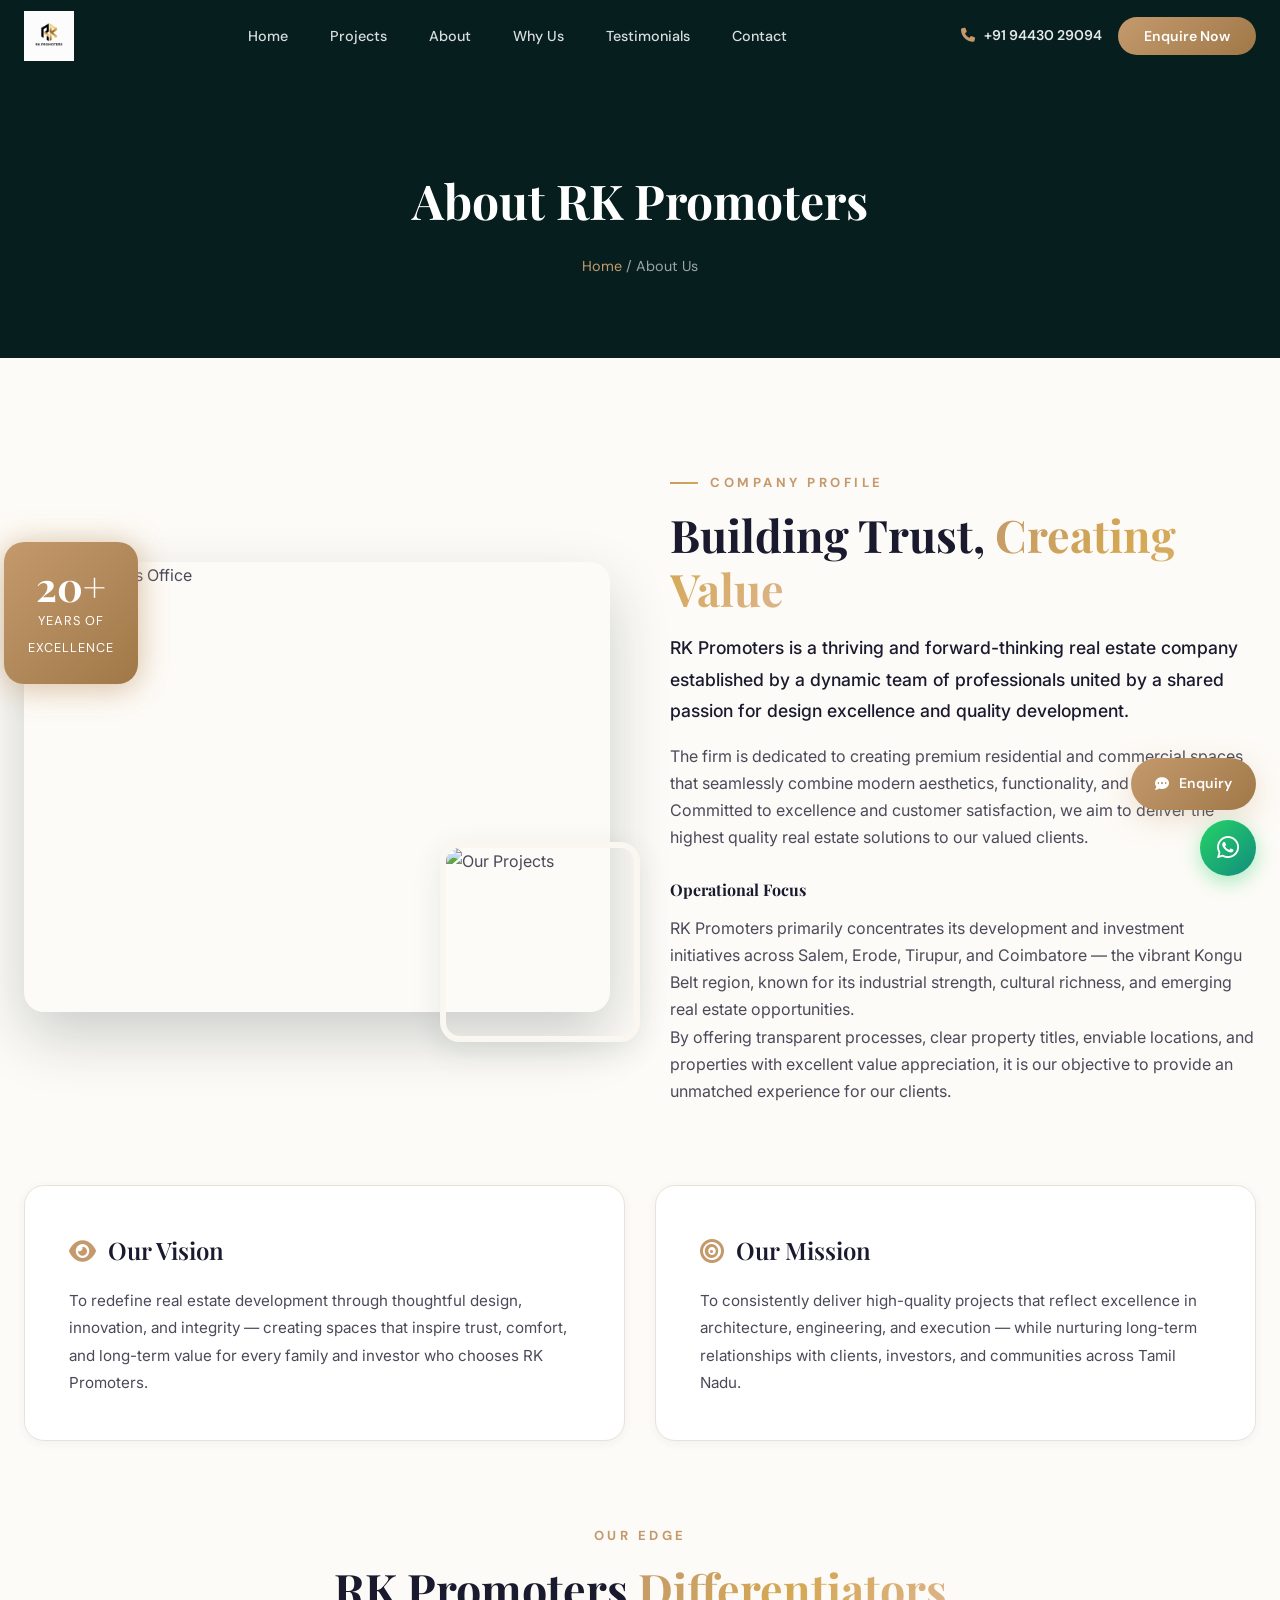
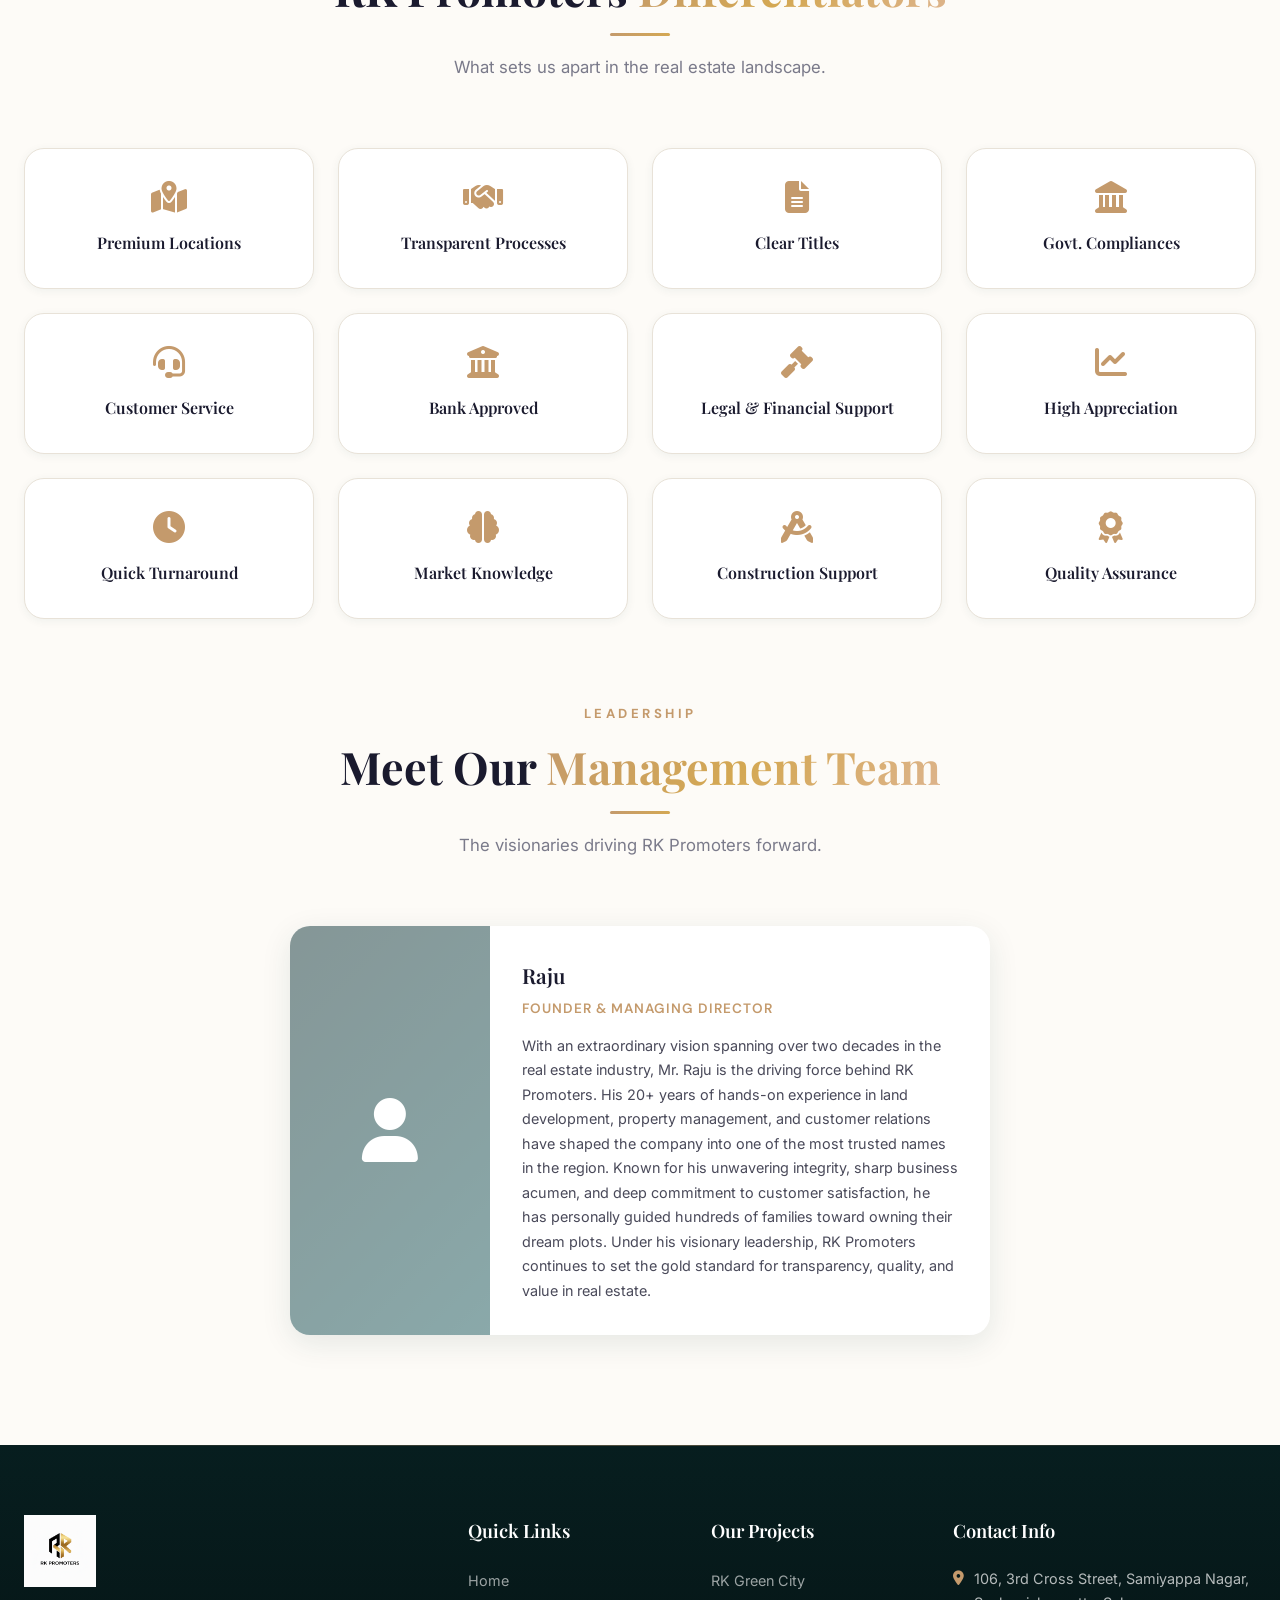
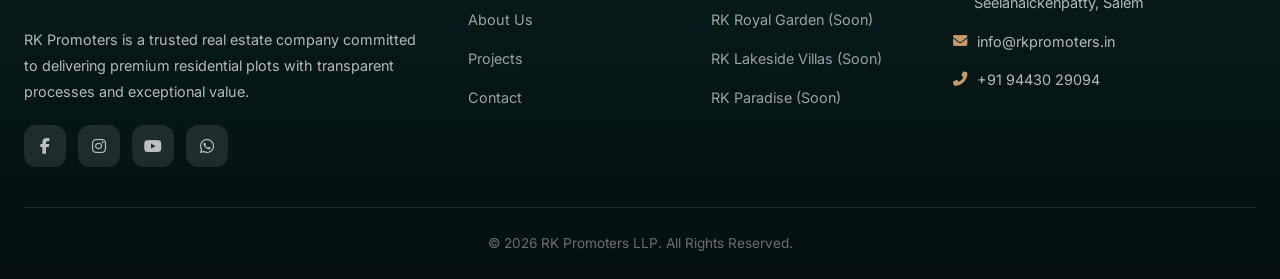
==== commit 3864c054: "Update contact info, address, years of experience, and management team Co-authored-by: Cursor <curso" ====
--- a/about.html
+++ b/about.html
@@ -35,7 +35,7 @@
                 <li><a href="index.html#contact">Contact</a></li>
             </ul>
             <div class="nav-actions">
-                <a href="tel:+919876543210" class="nav-phone"><i class="fas fa-phone"></i> +91 98765 43210</a>
+                <a href="tel:+919443029094" class="nav-phone"><i class="fas fa-phone"></i> +91 94430 29094</a>
                 <button class="btn-enquiry" onclick="openEnquiryModal()">Enquire Now</button>
             </div>
             <button class="hamburger" id="hamburger" onclick="toggleMenu()">
@@ -66,7 +66,7 @@
                         <img src="https://images.unsplash.com/photo-1600585154340-be6161a56a0c?w=400&q=80" alt="Our Projects">
                     </div>
                     <div class="about-experience">
-                        <span class="exp-number">7+</span>
+                        <span class="exp-number">20+</span>
                         <span class="exp-text">Years of<br>Excellence</span>
                     </div>
                 </div>
@@ -156,25 +156,15 @@
                 <h2 class="section-title">Meet Our <span class="text-gradient">Management Team</span></h2>
                 <p class="section-desc">The visionaries driving RK Promoters forward.</p>
             </div>
-            <div class="team-grid">
+            <div class="team-grid" style="grid-template-columns:1fr;max-width:700px;margin:0 auto;">
                 <div class="team-card">
                     <div class="team-image">
                         <i class="fas fa-user"></i>
                     </div>
                     <div class="team-info">
-                        <h4>Arjunsri Baskar</h4>
-                        <span class="role">Architect & Co-Founder</span>
-                        <p>With over a decade of experience in real estate, design, and construction, Arjunsri has successfully executed more than 200 interior and construction projects. His deep understanding of spatial planning, aesthetics, and project management forms the creative foundation of the company.</p>
-                    </div>
-                </div>
-                <div class="team-card">
-                    <div class="team-image">
-                        <i class="fas fa-user"></i>
-                    </div>
-                    <div class="team-info">
-                        <h4>Prem Kumar</h4>
-                        <span class="role">Civil Engineer & Co-Founder</span>
-                        <p>Prem brings a strong engineering and business background with over 10 years of real estate experience complemented by extensive involvement in the hospitality sector. His expertise in structural design, cost optimization, and execution management drives project excellence.</p>
+                        <h4>Raju</h4>
+                        <span class="role">Founder & Managing Director</span>
+                        <p>With an extraordinary vision spanning over two decades in the real estate industry, Mr. Raju is the driving force behind RK Promoters. His 20+ years of hands-on experience in land development, property management, and customer relations have shaped the company into one of the most trusted names in the region. Known for his unwavering integrity, sharp business acumen, and deep commitment to customer satisfaction, he has personally guided hundreds of families toward owning their dream plots. Under his visionary leadership, RK Promoters continues to set the gold standard for transparency, quality, and value in real estate.</p>
                     </div>
                 </div>
             </div>
@@ -217,9 +207,9 @@
                 </div>
                 <div class="footer-contact">
                     <h4>Contact Info</h4>
-                    <p><i class="fas fa-map-marker-alt"></i> 3rd Floor, Ganesh Towers, Fairlands, Salem - 636004</p>
+                    <p><i class="fas fa-map-marker-alt"></i> 106, 3rd Cross Street, Samiyappa Nagar, Seelanaickenpatty, Salem</p>
                     <p><i class="fas fa-envelope"></i> info@rkpromoters.in</p>
-                    <p><i class="fas fa-phone-alt"></i> +91 98765 43210</p>
+                    <p><i class="fas fa-phone-alt"></i> +91 94430 29094</p>
                 </div>
             </div>
             <div class="footer-bottom">
@@ -233,7 +223,7 @@
         <i class="fas fa-comment-dots"></i>
         <span>Enquiry</span>
     </div>
-    <a href="https://wa.me/919876543210" class="floating-whatsapp" target="_blank">
+    <a href="https://wa.me/919443029094" class="floating-whatsapp" target="_blank">
         <i class="fab fa-whatsapp"></i>
     </a>
 
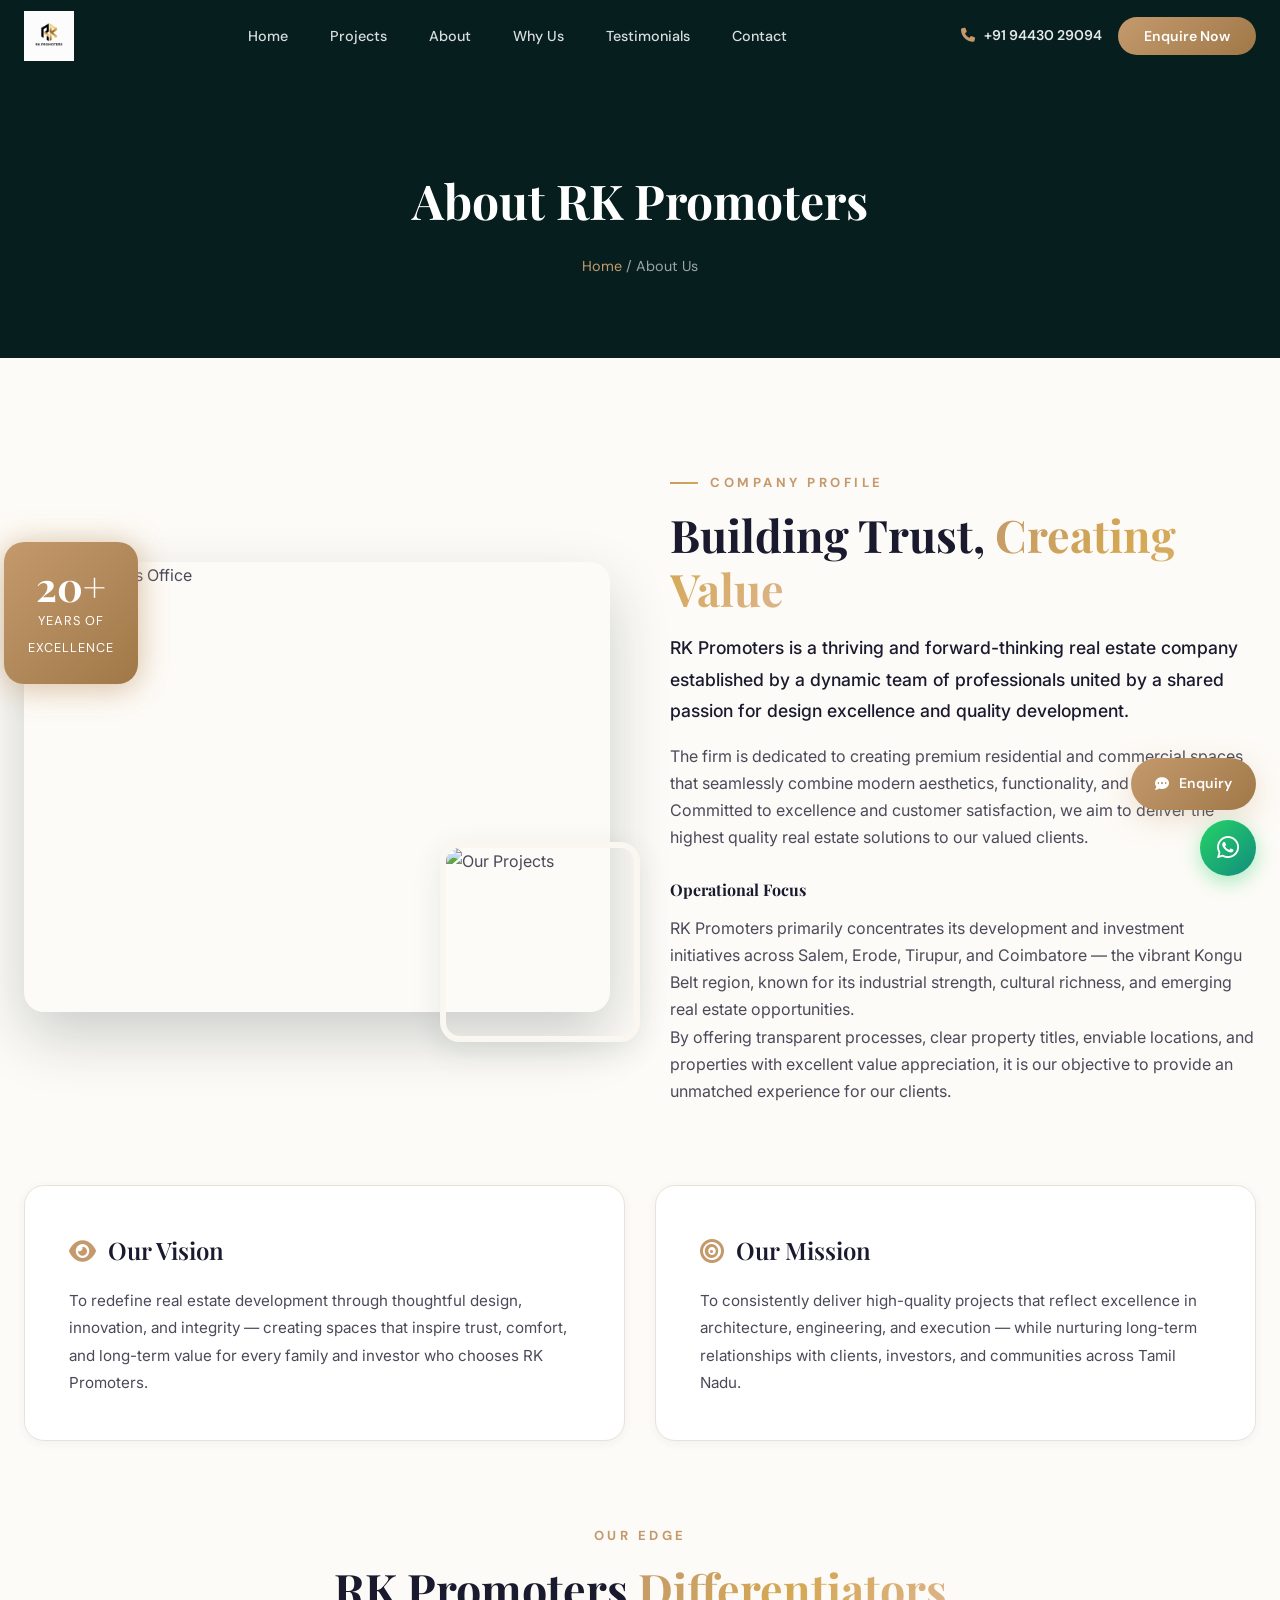
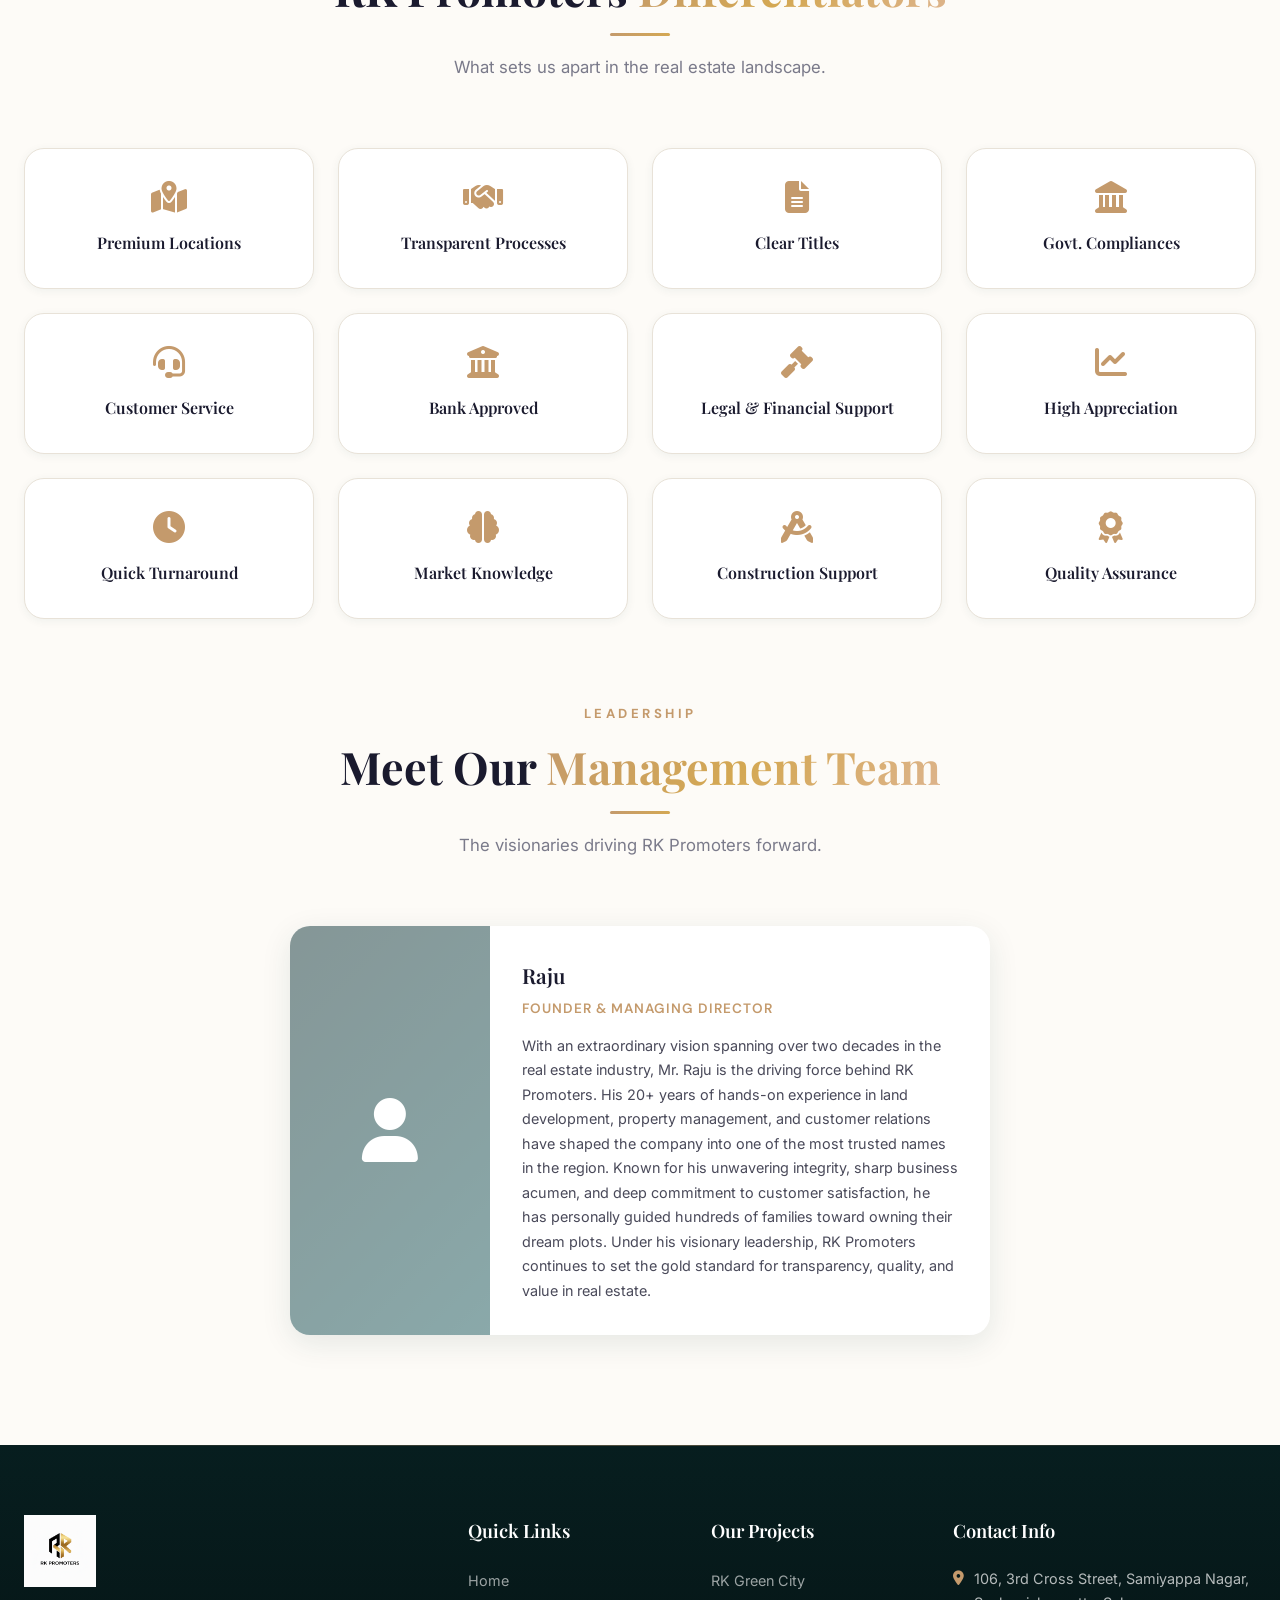
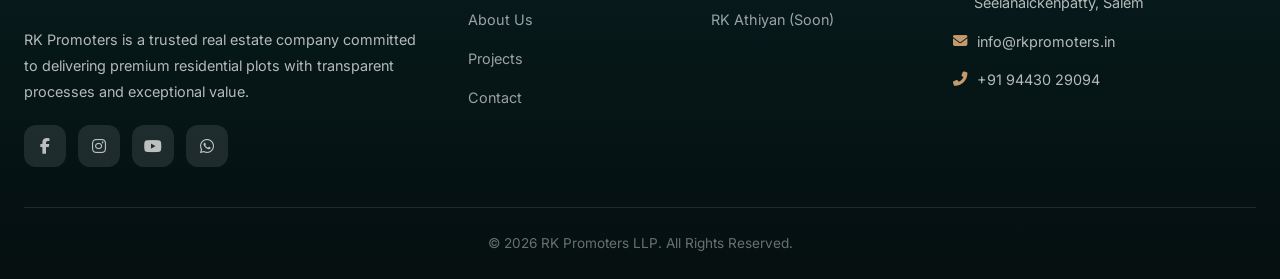
==== commit 46a56e81: "Remove old upcoming projects, replace site plan with new PDF - Remove RK Royal Garden, RK Lakeside V" ====
--- a/about.html
+++ b/about.html
@@ -9,6 +9,7 @@
     <link rel="preconnect" href="https://fonts.gstatic.com" crossorigin>
     <link href="https://fonts.googleapis.com/css2?family=Playfair+Display:wght@400;500;600;700&family=Inter:wght@300;400;500;600;700&family=DM+Sans:wght@400;500;700&display=swap" rel="stylesheet">
     <link rel="stylesheet" href="https://cdnjs.cloudflare.com/ajax/libs/font-awesome/6.5.1/css/all.min.css">
+    <link rel="icon" type="image/png" href="images/logo.png">
     <link rel="stylesheet" href="css/style.css">
 </head>
 <body>
@@ -200,9 +201,7 @@
                     <h4>Our Projects</h4>
                     <ul>
                         <li><a href="project-detail.html?project=rk-green-city">RK Green City</a></li>
-                        <li><a href="#">RK Royal Garden (Soon)</a></li>
-                        <li><a href="#">RK Lakeside Villas (Soon)</a></li>
-                        <li><a href="#">RK Paradise (Soon)</a></li>
+                        <li><a href="#">RK Athiyan (Soon)</a></li>
                     </ul>
                 </div>
                 <div class="footer-contact">
@@ -236,16 +235,14 @@
                 <p>Fill the form below and we'll get back to you shortly!</p>
             </div>
             <form class="modal-form" onsubmit="handleEnquirySubmit(event)">
-                <div class="form-group"><input type="text" placeholder="Your Name *" required></div>
-                <div class="form-group"><input type="tel" placeholder="Phone Number *" required></div>
-                <div class="form-group"><input type="email" placeholder="Email Address"></div>
+                <div class="form-group"><input type="text" name="name" placeholder="Your Name *" required></div>
+                <div class="form-group"><input type="tel" name="phone" placeholder="Phone Number *" required></div>
+                <div class="form-group"><input type="email" name="email" placeholder="Email Address"></div>
                 <div class="form-group">
-                    <select>
+                    <select name="project">
                         <option value="">Select Project (Optional)</option>
-                        <option value="rk-green-city">RK Green City</option>
-                        <option value="rk-royal-garden">RK Royal Garden (Upcoming)</option>
-                        <option value="rk-lakeside">RK Lakeside Villas (Upcoming)</option>
-                        <option value="rk-paradise">RK Paradise (Upcoming)</option>
+                        <option value="RK Green City">RK Green City</option>
+                        <option value="RK Athiyan (Upcoming)">RK Athiyan (Upcoming)</option>
                     </select>
                 </div>
                 <div class="form-group"><textarea placeholder="Your Message" rows="3"></textarea></div>
--- a/css/style.css
+++ b/css/style.css
@@ -780,6 +780,11 @@
     transform: rotate(-45deg) translate(5px, -5px);
 }
 
+/* Force white X on dark overlay, even when navbar is scrolled */
+.hamburger.active span {
+    background: var(--white) !important;
+}
+
 /* ============ HERO SECTION ============ */
 .hero {
     position: relative;
@@ -2332,174 +2337,334 @@
 
 /* ============ PROJECT DETAIL PAGE ============ */
 
-/* Full-width banner */
-.pd-banner {
+/* ============ PROJECT DETAIL HERO ============ */
+.pd-hero {
     margin-top: 70px;
     position: relative;
     width: 100%;
-    height: 480px;
+    min-height: 600px;
     overflow: hidden;
-}
-
-.pd-banner-img {
+    display: flex;
+    flex-direction: column;
+}
+
+.pd-hero .pd-banner-img {
+    position: absolute;
+    top: 0;
+    left: 0;
     width: 100%;
     height: 100%;
     object-fit: cover;
     display: block;
 }
 
-.pd-banner-overlay {
-    position: absolute;
-    bottom: 0;
+.pd-hero-overlay {
+    position: absolute;
+    top: 0;
     left: 0;
     width: 100%;
-    height: 40%;
-    background: linear-gradient(to top, rgba(0,0,0,0.35), transparent);
-}
-
-/* Breadcrumb */
-.pd-breadcrumb {
-    background: var(--bg-cream);
-    padding: 14px 0;
+    height: 100%;
+    background: linear-gradient(
+        to bottom,
+        rgba(10, 35, 36, 0.4) 0%,
+        rgba(10, 35, 36, 0.3) 35%,
+        rgba(10, 35, 36, 0.65) 70%,
+        rgba(10, 35, 36, 0.92) 100%
+    );
+    z-index: 1;
+}
+
+/* Breadcrumb inside hero */
+.pd-hero-breadcrumb {
+    position: relative;
+    z-index: 2;
+    padding: 30px 0 0;
     font-family: var(--font-accent);
     font-size: 0.85rem;
-    color: var(--text-light);
-    border-bottom: 1px solid var(--border);
-}
-
-.pd-breadcrumb a {
-    color: var(--text-body);
+}
+
+.pd-hero-breadcrumb a {
+    color: rgba(255,255,255,0.7);
     font-weight: 500;
-}
-
-.pd-breadcrumb a:hover {
+    text-decoration: none;
+    transition: color 0.2s;
+}
+
+.pd-hero-breadcrumb a:hover {
     color: var(--accent);
 }
 
-.pd-breadcrumb i {
-    font-size: 0.6rem;
+.pd-hero-breadcrumb i {
+    font-size: 0.55rem;
     margin: 0 10px;
-    color: var(--text-light);
-    opacity: 0.5;
-}
-
-.pd-breadcrumb span {
+    color: rgba(255,255,255,0.4);
+}
+
+.pd-hero-breadcrumb span {
     color: var(--accent);
     font-weight: 600;
 }
 
-/* Project Info Section */
-.pd-info-section {
-    padding: 50px 0 60px;
-    background: var(--bg-light);
-}
-
-.pd-info-grid {
-    display: grid;
-    grid-template-columns: 1.1fr 0.9fr;
-    gap: 50px;
-    align-items: start;
-}
-
-.pd-title {
+/* Hero content */
+.pd-hero-content {
+    position: relative;
+    z-index: 2;
+    margin-top: auto;
+    padding: 0 0 50px;
+}
+
+.pd-hero-status {
+    display: inline-block;
+    background: var(--accent);
+    color: var(--white);
+    font-family: var(--font-accent);
+    font-size: 0.78rem;
+    font-weight: 700;
+    text-transform: uppercase;
+    letter-spacing: 1.5px;
+    padding: 6px 18px;
+    border-radius: var(--radius-xl);
+    margin-bottom: 18px;
+}
+
+.pd-hero-title {
     font-family: var(--font-heading);
-    font-size: 2.8rem;
+    font-size: 3.2rem;
+    font-weight: 700;
+    color: var(--white);
+    line-height: 1.12;
+    margin-bottom: 10px;
+}
+
+.pd-hero-subtitle {
+    font-family: var(--font-body);
+    font-size: 1.2rem;
+    color: rgba(255,255,255,0.75);
+    font-weight: 400;
+    margin-bottom: 14px;
+}
+
+.pd-hero-location {
+    font-family: var(--font-accent);
+    font-size: 1.05rem;
+    color: rgba(255,255,255,0.85);
+    font-weight: 600;
+    margin-bottom: 28px;
+}
+
+.pd-hero-location i {
+    color: var(--accent);
+    margin-right: 8px;
+}
+
+/* Hero badges */
+.pd-hero-badges {
+    display: flex;
+    gap: 12px;
+    flex-wrap: wrap;
+    margin-bottom: 30px;
+}
+
+.pd-hero-badge {
+    display: inline-flex;
+    align-items: center;
+    gap: 8px;
+    background: rgba(255,255,255,0.1);
+    backdrop-filter: blur(12px);
+    -webkit-backdrop-filter: blur(12px);
+    border: 1px solid rgba(255,255,255,0.18);
+    padding: 10px 20px;
+    border-radius: var(--radius-xl);
+    font-family: var(--font-accent);
+    font-size: 0.85rem;
+    font-weight: 600;
+    color: var(--white);
+    transition: all 0.3s ease;
+}
+
+.pd-hero-badge:hover {
+    background: rgba(255,255,255,0.2);
+    border-color: var(--accent);
+    transform: translateY(-2px);
+}
+
+.pd-hero-badge i {
+    color: var(--accent);
+    font-size: 0.9rem;
+}
+
+/* Hero action buttons */
+.pd-hero-actions {
+    display: flex;
+    gap: 14px;
+    flex-wrap: wrap;
+}
+
+.btn-outline-light {
+    display: inline-flex;
+    align-items: center;
+    gap: 8px;
+    padding: 14px 28px;
+    background: transparent;
+    border: 2px solid rgba(255,255,255,0.4);
+    color: var(--white);
+    font-family: var(--font-accent);
+    font-size: 0.9rem;
+    font-weight: 600;
+    border-radius: var(--radius-xl);
+    cursor: pointer;
+    transition: all 0.3s ease;
+    text-decoration: none;
+}
+
+.btn-outline-light:hover {
+    background: rgba(255,255,255,0.12);
+    border-color: var(--white);
+    transform: translateY(-2px);
+}
+
+/* ============ PROJECT STATS BAR ============ */
+.pd-stats-bar {
+    background: var(--white);
+    border-bottom: 1px solid var(--border);
+    position: relative;
+    z-index: 3;
+    box-shadow: 0 4px 20px rgba(0,0,0,0.06);
+}
+
+.pd-stats-row {
+    display: flex;
+    align-items: center;
+    justify-content: center;
+}
+
+.pd-stat-item {
+    display: flex;
+    align-items: center;
+    gap: 14px;
+    padding: 24px 32px;
+    flex: 1;
+    justify-content: center;
+}
+
+.pd-stat-icon {
+    width: 46px;
+    height: 46px;
+    border-radius: 50%;
+    background: linear-gradient(135deg, rgba(15, 61, 62, 0.08), rgba(15, 61, 62, 0.15));
+    display: flex;
+    align-items: center;
+    justify-content: center;
+    flex-shrink: 0;
+}
+
+.pd-stat-icon i {
+    font-size: 1.1rem;
+    color: var(--primary);
+}
+
+.pd-stat-info {
+    font-family: var(--font-accent);
+    line-height: 1.35;
+}
+
+.pd-stat-info strong {
+    display: block;
+    font-size: 0.88rem;
     font-weight: 700;
     color: var(--text-dark);
-    line-height: 1.15;
-    margin-bottom: 6px;
-}
-
-.pd-subtitle {
-    font-family: var(--font-body);
-    font-size: 1.15rem;
-    color: var(--accent);
+}
+
+.pd-stat-info span {
+    font-size: 0.78rem;
+    color: var(--text-light);
     font-weight: 500;
+}
+
+.pd-stat-divider {
+    width: 1px;
+    height: 44px;
+    background: var(--border);
+    flex-shrink: 0;
+}
+
+/* ============ PROJECT ENQUIRY SECTION (Bottom) ============ */
+.pd-enquiry-section {
+    background: var(--bg-warm);
+}
+
+.pd-enquiry-grid {
+    display: grid;
+    grid-template-columns: 1fr 1fr;
+    gap: 50px;
+    align-items: center;
+}
+
+.pd-enquiry-content .section-label {
     margin-bottom: 10px;
 }
 
-.pd-desc {
-    font-family: var(--font-heading);
-    font-size: 1.4rem;
-    font-weight: 600;
-    color: var(--text-dark);
-    margin-bottom: 10px;
-}
-
-.pd-location {
-    font-family: var(--font-accent);
-    font-size: 1rem;
+.pd-enquiry-desc {
+    font-size: 1.05rem;
+    line-height: 1.8;
     color: var(--text-body);
-    font-weight: 600;
-    margin-bottom: 28px;
-}
-
-.pd-location i {
-    color: var(--accent);
-    margin-right: 8px;
-}
-
-/* Badge cards (icon style like reference) */
-.pd-badge-cards {
-    display: flex;
-    gap: 20px;
-    flex-wrap: wrap;
-}
-
-.pd-badge-card {
-    display: flex;
-    align-items: center;
-    gap: 14px;
-    padding: 18px 24px;
+    margin-bottom: 30px;
+}
+
+.pd-enquiry-highlights {
+    display: flex;
+    flex-direction: column;
+    gap: 16px;
+}
+
+.pd-enquiry-highlight {
+    display: flex;
+    align-items: center;
+    gap: 16px;
+    padding: 16px 20px;
     background: var(--white);
-    border: 1.5px solid var(--border);
     border-radius: var(--radius-md);
+    border: 1px solid var(--border);
     box-shadow: var(--shadow-sm);
     transition: var(--transition);
-    min-width: 200px;
-}
-
-.pd-badge-card:hover {
-    border-color: var(--accent);
+}
+
+.pd-enquiry-highlight:hover {
     box-shadow: var(--shadow-md);
-    transform: translateY(-2px);
-}
-
-.pd-badge-icon {
-    width: 50px;
-    height: 50px;
-    border-radius: 50%;
-    background: linear-gradient(135deg, var(--accent), var(--accent-dark));
-    display: flex;
-    align-items: center;
-    justify-content: center;
-    color: var(--white);
-    font-size: 1.2rem;
+    transform: translateX(4px);
+}
+
+.pd-enquiry-highlight i {
+    font-size: 1.5rem;
+    color: var(--accent);
+    width: 40px;
+    text-align: center;
     flex-shrink: 0;
-    transition: var(--transition-premium);
-}
-
-.pd-badge-card:hover .pd-badge-icon {
-    transform: rotate(-5deg) scale(1.1);
-    box-shadow: var(--glow-accent);
-}
-
-.pd-badge-text {
+}
+
+.pd-enquiry-highlight strong {
+    display: block;
     font-family: var(--font-accent);
-    line-height: 1.3;
-}
-
-.pd-badge-text strong {
-    display: block;
-    font-size: 0.95rem;
+    font-size: 0.9rem;
     font-weight: 700;
     color: var(--text-dark);
-}
-
-.pd-badge-text span {
-    font-size: 0.8rem;
-    color: var(--text-light);
-    font-weight: 500;
+    margin-bottom: 2px;
+}
+
+.pd-enquiry-highlight a {
+    font-family: var(--font-accent);
+    font-size: 0.9rem;
+    color: var(--primary);
+    font-weight: 600;
+    text-decoration: none;
+}
+
+.pd-enquiry-highlight a:hover {
+    color: var(--accent);
+}
+
+.pd-enquiry-form-wrapper {
+    width: 100%;
 }
 
 /* Enquiry card */
@@ -2509,8 +2674,6 @@
     padding: 36px;
     box-shadow: var(--shadow-lg);
     border: 1px solid var(--border);
-    position: sticky;
-    top: 100px;
 }
 
 .pd-enquiry-card h3 {
@@ -2522,20 +2685,177 @@
     text-align: center;
 }
 
-/* About section */
+/* About section - Enhanced */
 .pd-about-section {
     background: var(--bg-warm);
 }
 
-.pd-about-content {
-    max-width: 900px;
-    margin: 0 auto;
-}
-
-.pd-about-text {
-    font-size: 1.05rem;
-    line-height: 2;
+.pd-about-grid {
+    display: grid;
+    grid-template-columns: 0.9fr 1.1fr;
+    gap: 50px;
+    align-items: start;
+}
+
+/* About image column */
+.pd-about-image-col {
+    position: relative;
+}
+
+.pd-about-img-wrapper {
+    position: relative;
+}
+
+.pd-about-main-img {
+    width: 100%;
+    border-radius: var(--radius-lg);
+    box-shadow: var(--shadow-lg);
+    object-fit: cover;
+    aspect-ratio: 4/3;
+    display: block;
+}
+
+.pd-about-img-accent {
+    position: absolute;
+    bottom: -20px;
+    right: -20px;
+    width: 160px;
+    height: 120px;
+    border-radius: var(--radius-md);
+    overflow: hidden;
+    box-shadow: var(--shadow-lg);
+    border: 4px solid var(--white);
+    cursor: pointer;
+    transition: transform 0.3s ease;
+}
+
+.pd-about-img-accent:hover {
+    transform: scale(1.05);
+}
+
+.pd-about-img-accent img {
+    width: 100%;
+    height: 100%;
+    object-fit: cover;
+    display: block;
+}
+
+.pd-about-img-tag {
+    position: absolute;
+    bottom: 0;
+    left: 0;
+    right: 0;
+    background: rgba(15, 61, 62, 0.85);
+    color: var(--white);
+    font-family: var(--font-accent);
+    font-size: 0.7rem;
+    font-weight: 600;
+    text-align: center;
+    padding: 4px 0;
+}
+
+.pd-about-img-tag i {
+    margin-right: 4px;
+    font-size: 0.65rem;
+}
+
+/* About text column */
+.pd-about-text-col {
+    padding-top: 10px;
+}
+
+.pd-about-desc {
+    font-size: 1.02rem;
+    line-height: 1.9;
     color: var(--text-body);
+    margin-bottom: 28px;
+}
+
+/* About highlight items */
+.pd-about-highlights {
+    display: flex;
+    flex-direction: column;
+    gap: 16px;
+    margin-bottom: 30px;
+}
+
+.pd-about-highlight-item {
+    display: flex;
+    align-items: flex-start;
+    gap: 16px;
+    padding: 14px 18px;
+    background: var(--white);
+    border-radius: var(--radius-md);
+    border: 1px solid var(--border);
+    transition: all 0.3s ease;
+}
+
+.pd-about-highlight-item:hover {
+    box-shadow: var(--shadow-md);
+    border-color: rgba(196, 154, 108, 0.3);
+    transform: translateX(4px);
+}
+
+.pd-about-hl-icon {
+    width: 40px;
+    height: 40px;
+    border-radius: 10px;
+    background: linear-gradient(135deg, rgba(196, 154, 108, 0.12), rgba(196, 154, 108, 0.22));
+    display: flex;
+    align-items: center;
+    justify-content: center;
+    flex-shrink: 0;
+}
+
+.pd-about-hl-icon i {
+    font-size: 1rem;
+    color: var(--accent);
+}
+
+.pd-about-highlight-item strong {
+    display: block;
+    font-family: var(--font-accent);
+    font-size: 0.9rem;
+    font-weight: 700;
+    color: var(--text-dark);
+    margin-bottom: 2px;
+}
+
+.pd-about-highlight-item span {
+    font-family: var(--font-accent);
+    font-size: 0.82rem;
+    color: var(--text-light);
+    line-height: 1.4;
+}
+
+/* About CTA buttons */
+.pd-about-cta {
+    display: flex;
+    gap: 12px;
+    flex-wrap: wrap;
+}
+
+.btn-outline-dark {
+    display: inline-flex;
+    align-items: center;
+    gap: 8px;
+    padding: 14px 28px;
+    background: transparent;
+    border: 2px solid var(--primary);
+    color: var(--primary);
+    font-family: var(--font-accent);
+    font-size: 0.9rem;
+    font-weight: 600;
+    border-radius: var(--radius-xl);
+    cursor: pointer;
+    transition: all 0.3s ease;
+    text-decoration: none;
+}
+
+.btn-outline-dark:hover {
+    background: var(--primary);
+    color: var(--white);
+    transform: translateY(-2px);
 }
 
 /* Section label (project name above section title) */
@@ -2912,6 +3232,30 @@
     position: absolute;
     bottom: 12px;
     right: 12px;
+}
+
+/* PDF site plan embed */
+.pd-split-pdf {
+    position: relative;
+    flex: 1;
+    min-height: 400px;
+    background: var(--bg-light);
+    border-radius: var(--radius-md);
+    overflow: hidden;
+}
+
+.pd-split-pdf embed {
+    display: block;
+    min-height: 400px;
+    border: none;
+}
+
+.pd-plan-fallback {
+    position: absolute;
+    bottom: 12px;
+    left: 50%;
+    transform: translateX(-50%);
+    z-index: 2;
 }
 
 /* Site View photo carousel */
@@ -3427,6 +3771,187 @@
     color: var(--white);
 }
 
+/* ============ PROJECT FILTER DROPDOWN & TABS ============ */
+.project-filter-wrapper {
+    display: flex;
+    justify-content: center;
+    margin-bottom: 40px;
+}
+
+/* Desktop Filter Tabs */
+.project-filter-tabs {
+    display: flex;
+    gap: 8px;
+    background: var(--white);
+    padding: 6px;
+    border-radius: var(--radius-xl);
+    box-shadow: var(--shadow-md);
+    border: 1px solid rgba(0,0,0,0.06);
+}
+
+.filter-tab {
+    padding: 12px 28px;
+    border: none;
+    background: transparent;
+    color: var(--text-medium);
+    font-family: var(--font-accent);
+    font-size: 0.9rem;
+    font-weight: 600;
+    border-radius: var(--radius-lg);
+    cursor: pointer;
+    transition: all 0.3s ease;
+    white-space: nowrap;
+}
+
+.filter-tab:hover {
+    color: var(--primary);
+    background: rgba(15, 61, 62, 0.06);
+}
+
+.filter-tab.active {
+    background: var(--primary);
+    color: var(--white);
+    box-shadow: 0 4px 15px rgba(15, 61, 62, 0.3);
+}
+
+/* Mobile Filter Dropdown */
+.project-filter-dropdown {
+    display: none;
+    position: relative;
+    width: 100%;
+    max-width: 300px;
+}
+
+.filter-dropdown-btn {
+    display: flex;
+    align-items: center;
+    justify-content: space-between;
+    width: 100%;
+    padding: 14px 20px;
+    background: var(--white);
+    border: 2px solid rgba(15, 61, 62, 0.15);
+    border-radius: var(--radius-lg);
+    font-family: var(--font-accent);
+    font-size: 0.95rem;
+    font-weight: 600;
+    color: var(--primary);
+    cursor: pointer;
+    box-shadow: var(--shadow-sm);
+    transition: all 0.3s ease;
+}
+
+.filter-dropdown-btn:hover {
+    border-color: var(--primary);
+    box-shadow: var(--shadow-md);
+}
+
+.filter-dropdown-btn i {
+    transition: transform 0.3s ease;
+    font-size: 0.8rem;
+}
+
+.filter-dropdown-btn.open i {
+    transform: rotate(180deg);
+}
+
+.filter-dropdown-menu {
+    position: absolute;
+    top: calc(100% + 6px);
+    left: 0;
+    width: 100%;
+    background: var(--white);
+    border-radius: var(--radius-lg);
+    box-shadow: var(--shadow-lg);
+    border: 1px solid rgba(0,0,0,0.08);
+    overflow: hidden;
+    opacity: 0;
+    visibility: hidden;
+    transform: translateY(-10px);
+    transition: all 0.3s ease;
+    z-index: 100;
+}
+
+.filter-dropdown-menu.open {
+    opacity: 1;
+    visibility: visible;
+    transform: translateY(0);
+}
+
+.filter-option {
+    display: block;
+    width: 100%;
+    padding: 12px 20px;
+    border: none;
+    background: transparent;
+    font-family: var(--font-accent);
+    font-size: 0.9rem;
+    font-weight: 500;
+    color: var(--text-medium);
+    cursor: pointer;
+    text-align: left;
+    transition: all 0.2s ease;
+}
+
+.filter-option:hover {
+    background: rgba(15, 61, 62, 0.06);
+    color: var(--primary);
+}
+
+.filter-option.active {
+    background: var(--primary);
+    color: var(--white);
+    font-weight: 600;
+}
+
+/* Filterable Grid */
+.projects-filterable {
+    grid-template-columns: repeat(3, 1fr);
+}
+
+.project-filter-card {
+    transition: all 0.4s cubic-bezier(0.4, 0, 0.2, 1);
+}
+
+.project-filter-card.hidden {
+    display: none;
+}
+
+/* Completed Badge */
+.badge-completed {
+    background: linear-gradient(135deg, #22c55e, #16a34a) !important;
+    display: flex;
+    align-items: center;
+    gap: 5px;
+}
+
+.badge-completed i {
+    font-size: 0.75rem;
+}
+
+/* Ongoing Badge */
+.badge-ongoing {
+    background: linear-gradient(135deg, var(--accent), #d4a843) !important;
+}
+
+/* Responsive: show dropdown on mobile, tabs on desktop */
+@media (max-width: 768px) {
+    .project-filter-tabs {
+        display: none;
+    }
+    .project-filter-dropdown {
+        display: block;
+    }
+    .projects-filterable {
+        grid-template-columns: 1fr;
+    }
+}
+
+@media (max-width: 1200px) {
+    .projects-filterable {
+        grid-template-columns: repeat(2, 1fr);
+    }
+}
+
 /* ============ LIGHTBOX ============ */
 .lightbox-overlay {
     position: fixed;
@@ -3580,7 +4105,7 @@
         left: 0;
         width: 100%;
         height: 100vh;
-        background: var(--primary-dark);
+        background: rgba(8, 30, 31, 0.97);
         z-index: 5;
         align-items: center;
         justify-content: center;
@@ -3588,6 +4113,10 @@
         animation: fadeInUp 0.3s ease;
     }
     
+    .hamburger {
+        z-index: 15;
+    }
+    
     .nav-links.mobile-active a {
         font-size: 1.2rem;
         color: rgba(255,255,255,0.85);
@@ -3625,13 +4154,21 @@
         font-size: 2.2rem;
     }
     
-    .pd-info-grid {
+    .pd-enquiry-grid {
         grid-template-columns: 1fr;
         gap: 30px;
     }
     
-    .pd-enquiry-card {
-        position: static;
+    .pd-about-grid {
+        grid-template-columns: 1fr;
+        gap: 30px;
+    }
+    
+    .pd-about-img-accent {
+        bottom: -12px;
+        right: -8px;
+        width: 130px;
+        height: 100px;
     }
     
     .pd-split-grid {
@@ -3671,12 +4208,25 @@
         grid-template-columns: repeat(2, 1fr);
     }
     
-    .pd-banner {
-        height: 320px;
-    }
-    
-    .pd-title {
-        font-size: 2.2rem;
+    .pd-hero {
+        min-height: 500px;
+    }
+    
+    .pd-hero-title {
+        font-size: 2.4rem;
+    }
+    
+    .pd-stats-row {
+        flex-wrap: wrap;
+    }
+    
+    .pd-stat-item {
+        flex: 1 1 40%;
+        padding: 18px 20px;
+    }
+    
+    .pd-stat-divider {
+        display: none;
     }
 }
 
@@ -3786,16 +4336,77 @@
         height: 165px;
     }
     
-    .pd-banner {
-        height: 250px;
-    }
-    
-    .pd-title {
-        font-size: 1.8rem;
-    }
-    
-    .pd-badge-cards {
+    .pd-hero {
+        min-height: 520px;
+    }
+    
+    .pd-hero-title {
+        font-size: 2rem;
+    }
+    
+    .pd-hero-badges {
+        gap: 8px;
+    }
+    
+    .pd-hero-badge {
+        padding: 8px 14px;
+        font-size: 0.78rem;
+    }
+    
+    .pd-hero-actions {
         flex-direction: column;
+    }
+    
+    .pd-hero-actions .btn,
+    .pd-hero-actions .btn-outline-light {
+        width: 100%;
+        justify-content: center;
+    }
+    
+    .pd-stats-bar {
+        padding: 8px 0;
+    }
+    
+    .pd-stats-row {
+        display: grid;
+        grid-template-columns: 1fr 1fr;
+        gap: 0;
+    }
+    
+    .pd-stat-item {
+        padding: 14px 16px;
+        gap: 10px;
+        justify-content: flex-start;
+        border-bottom: 1px solid var(--border);
+    }
+    
+    .pd-stat-item:nth-child(odd) {
+        border-right: 1px solid var(--border);
+    }
+    
+    .pd-stat-item:nth-last-child(-n+2) {
+        border-bottom: none;
+    }
+    
+    .pd-stat-icon {
+        width: 38px;
+        height: 38px;
+    }
+    
+    .pd-stat-icon i {
+        font-size: 0.95rem;
+    }
+    
+    .pd-stat-info strong {
+        font-size: 0.8rem;
+    }
+    
+    .pd-stat-info span {
+        font-size: 0.72rem;
+    }
+    
+    .pd-stat-divider {
+        display: none;
     }
     
     .pd-gallery-grid {
